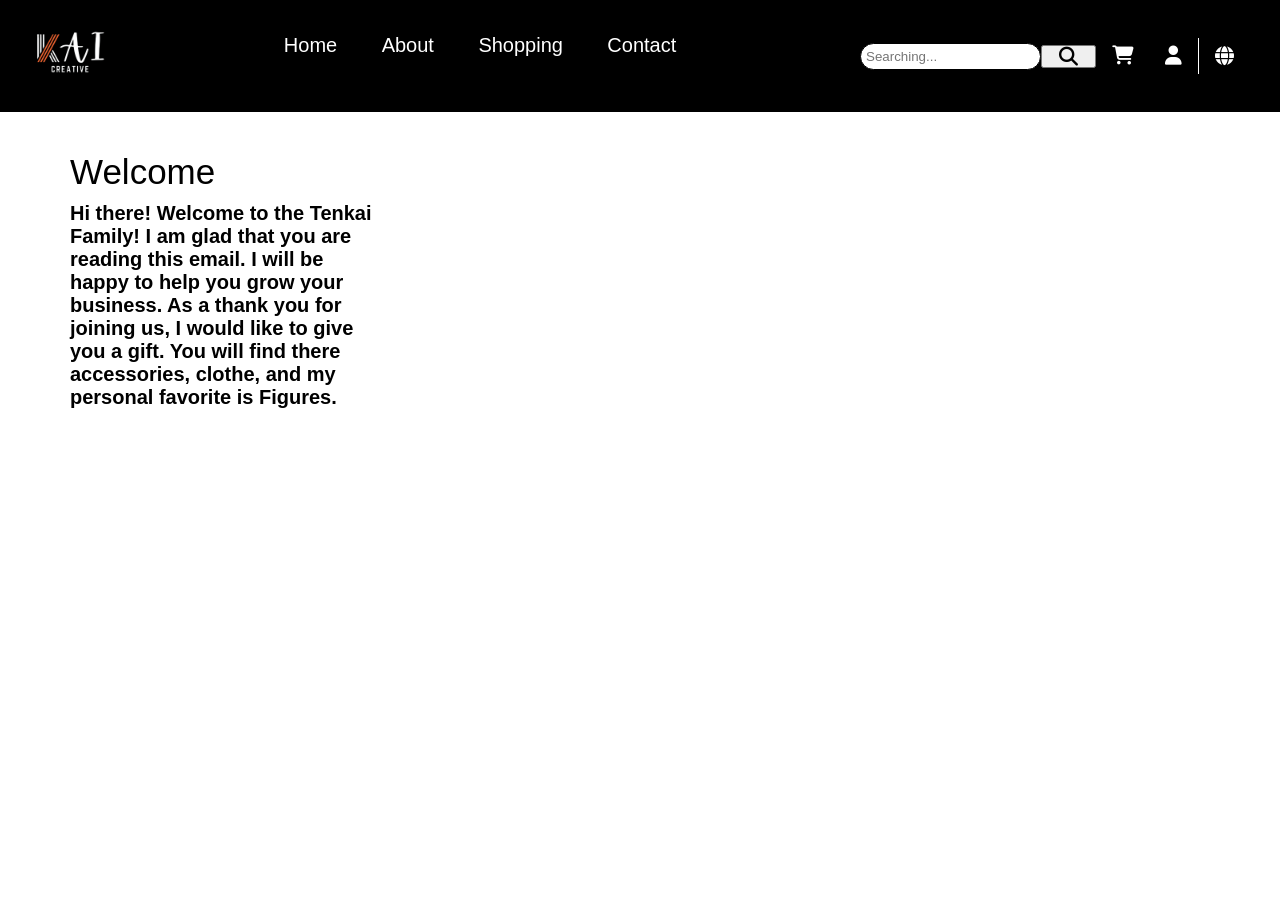
==== index.html @ 82af44e0 "upd 2" ====
<!DOCTYPE html>
<html lang="en">

<head>
    <meta charset="UTF-8">
    <meta http-equiv="X-UA-Compatible" content="IE=edge">
    <meta name="viewport" content="width=device-width, initial-scale=1.0">
    <title>Online Shopping Page</title>
    <link rel="stylesheet" href="./css/style2.css">
    <link rel="stylesheet" href="https://cdnjs.cloudflare.com/ajax/libs/animate.css/4.1.1/animate.min.css">
    <link rel="stylesheet" href="https://cdnjs.cloudflare.com/ajax/libs/font-awesome/6.1.1/css/all.min.css"
        integrity="sha512-KfkfwYDsLkIlwQp6LFnl8zNdLGxu9YAA1QvwINks4PhcElQSvqcyVLLD9aMhXd13uQjoXtEKNosOWaZqXgel0g=="
        crossorigin="anonymous" referrerpolicy="no-referrer" />
</head>

<body>
    <div class="container">
        <div class="top-menu">
            <div>
                <a href="index2.html">
                    <img src="./images/logo1.png" alt="" width="80px">
                </a>
            </div>
            <div class="nav">
                <a href="index.html" class="nav-item">Home</a>
                <a href="about.html" class="nav-item">About</a>
                <a href="index2.html" class="nav-item">Shopping</a>
                <a href="contact.html" class="nav-item">Contact</a>
            </div>
            <div class="icon">
                <input id="search-input" class="searchInput" placeholder="Searching..." type="text">

                <button id="search">
                    <i class="fa-solid fa-magnifying-glass"></i>
                </button>
                <a href="./cart/cart.html">
                    <i class="fa-solid fa-cart-shopping"></i>
                </a>
                <a href="./login/login.html">
                    <i class="fa-solid fa-user" id="users"></i>
                </a>
                <div class="lines"></div>
                <i class="fa-solid fa-globe"></i>
            </div>
        </div>

        <p class="text-p">Welcome</p>
        <h1 class="text-h1">Hi there!
            Welcome to the Tenkai Family!
            I am glad that you are reading this email. I will be happy to help you grow your business.
            As a thank you for joining us, I would like to give you a gift. 
            You will find there accessories, clothe, and my personal favorite is Figures.</h1>
    </div>
    
    <script src="./js/app.js"></script>
</body>

</html>
---- css/style2.css ----
*{
    margin: 0;
    padding: 0;
    box-sizing: border-box;
    font-family: 'Segoe UI', Tahoma, Geneva, Verdana, sans-serif;
}


#highlight{
    border-bottom: 2px solid black;
    color: black;
}
.nav-item{
    text-align: center;
    /* padding-top: 80px; */
    font-family: Arial, Helvetica, sans-serif;
 
    margin: 20px;
    font-size: 20px;
    color: white;
    text-decoration: none;
    display: inline-block;
    /* padding: 32px 10px; */
}

a{
    text-decoration: none;
    cursor: pointer;
}
.top-menu img{
    margin-left: 00px;
}

.top-menu{
    background: black;
    color: white;
    display: grid;
    grid-template-columns: auto auto auto;
    grid-column-gap: 9em;
    grid-row-gap: 1em;
    padding: 14px 30px;
    margin-bottom: 36px;
}

.top-menu .page{
    display: flex;
    justify-content: space-evenly;   
    align-items: center;
    text-transform: uppercase;
    font-weight: 600;
}

.top-menu .page a{
    color: white;
    margin: 20px;
}

.top-menu .icon{
    display: flex;
    justify-content: flex-end;
    align-items: center;
}

.top-menu .icon a{
    text-decoration: none;
    color: white;
}

.top-menu .icon i{
    padding: 0 16px;
    cursor: pointer;
    font-size: 19px;
}

.lines{
    border-right: 1px solid white;
    height: 36px;
}

.main-content .selector{
    padding: 16px 0px;
    text-align: center;
}

.main-content .selector a{
    font-size: 17px;
    font-weight: 500;
    color: #989898;
    padding: 12px 22px;
}

#products {
    max-width: 1200px;
    margin: auto;
    display: grid;
    grid-template-columns: auto auto auto auto;
    grid-column-gap: 1em;
    grid-row-gap: 1em;
    padding: 2.5em 0;
}
  
#products .card {
    max-width: 18em;
    padding: 1em;
    border-radius: 5px;
    cursor: pointer;
    transition: transform 0.7s;
}

#products .card:hover{
    transform: translateY(-0.1in);
}

#products .card .image-container {
    text-align: left;
}

#products .card .image-container img {
    max-width: 100%;
    object-fit: contain;
    height: 15em;
    box-shadow: 1em 2em 2.5em rgba(1, 2, 68, 0.08);
}

#products .card .container {
    padding-top: 1em;
    color: #110f29;
}

#products .card .container h5 {
    font-weight: 500;
    font-size: 18px;
}

#products .card .container h6 {
    font-weight: 400;
    font-size: 14px;
    padding-top: 5px;
}

#products .card .container button{
    background-color: white;
    border: none;
    border: solid 1px black;
    margin-top: 14px;
    padding: 5px 0px;
    text-transform: uppercase;
    font-weight: 500;
    width: 100%;
    cursor: pointer;
}

#products .card .container button:hover{
    background-color: black;
    color: white;
}

.searchInput {
    padding: 5px;
    border-radius: 50px;
    border: 1px #000 solid;
    outline: none;
}
.hide {
    display: none;
}

.text-p{
    margin-top: 40px;
    margin-left: 70px;
    font-size: 35px;
    font-family:'Trebuchet MS', 'Lucida Sans Unicode', 'Lucida Grande', 'Lucida Sans', Arial, sans-serif;
}
.text-h1{
    margin-left: 70px;
    margin-top: 10px;
    font-size:20px;
    margin-right: 899px;
}
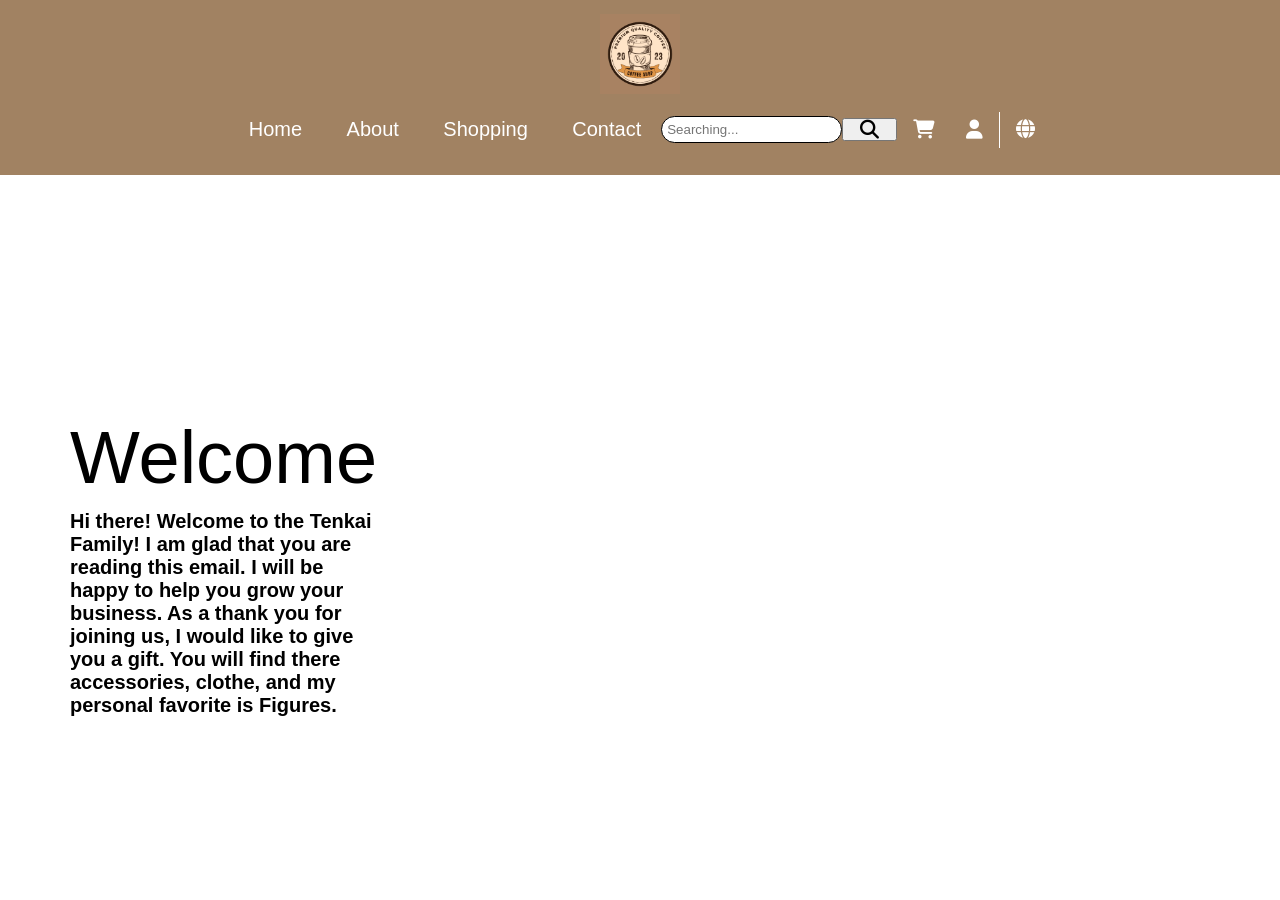
==== commit afacf5ae: "lesson12" ====
--- a/index.html
+++ b/index.html
@@ -14,33 +14,38 @@
 </head>
 
 <body>
+    <div>
+
+    </div>
+
     <div class="container">
+
         <div class="top-menu">
-            <div>
-                <a href="index2.html">
-                    <img src="./images/logo1.png" alt="" width="80px">
-                </a>
-            </div>
-            <div class="nav">
-                <a href="index.html" class="nav-item">Home</a>
-                <a href="about.html" class="nav-item">About</a>
-                <a href="index2.html" class="nav-item">Shopping</a>
-                <a href="contact.html" class="nav-item">Contact</a>
-            </div>
-            <div class="icon">
-                <input id="search-input" class="searchInput" placeholder="Searching..." type="text">
+            <div class=""><a href="index.html">
+                    <img class="header" src="./images/23-removebg-preview.png" alt="" width="80px">
+                </a></div>
+            <div class="menu-bottom">
+                <div class="nav">
+                    <a href="index.html" class="nav-item">Home</a>
+                    <a href="about.html" class="nav-item">About</a>
+                    <a href="index2.html" class="nav-item">Shopping</a>
+                    <a href="contact.html" class="nav-item">Contact</a>
+                </div>
+                <div class="icon">
+                    <input id="search-input" class="searchInput" placeholder="Searching..." type="text">
 
-                <button id="search">
-                    <i class="fa-solid fa-magnifying-glass"></i>
-                </button>
-                <a href="./cart/cart.html">
-                    <i class="fa-solid fa-cart-shopping"></i>
-                </a>
-                <a href="./login/login.html">
-                    <i class="fa-solid fa-user" id="users"></i>
-                </a>
-                <div class="lines"></div>
-                <i class="fa-solid fa-globe"></i>
+                    <button id="search">
+                        <i class="fa-solid fa-magnifying-glass"></i>
+                    </button>
+                    <a href="./cart/cart.html">
+                        <i class="fa-solid fa-cart-shopping"></i>
+                    </a>
+                    <a href="./login/login.html">
+                        <i class="fa-solid fa-user" id="users"></i>
+                    </a>
+                    <div class="lines"></div>
+                    <i class="fa-solid fa-globe"></i>
+                </div>
             </div>
         </div>
 
@@ -48,10 +53,10 @@
         <h1 class="text-h1">Hi there!
             Welcome to the Tenkai Family!
             I am glad that you are reading this email. I will be happy to help you grow your business.
-            As a thank you for joining us, I would like to give you a gift. 
+            As a thank you for joining us, I would like to give you a gift.
             You will find there accessories, clothe, and my personal favorite is Figures.</h1>
     </div>
-    
+
     <script src="./js/app.js"></script>
 </body>
 
--- a/css/style2.css
+++ b/css/style2.css
@@ -31,8 +31,8 @@
     margin-left: 00px;
 }
 
-.top-menu{
-    background: black;
+/* .top-menu{
+    background: rgb(161, 130, 98);
     color: white;
     display: grid;
     grid-template-columns: auto auto auto;
@@ -40,15 +40,15 @@
     grid-row-gap: 1em;
     padding: 14px 30px;
     margin-bottom: 36px;
-}
+} */
 
-.top-menu .page{
+/* .top-menu .page{
     display: flex;
     justify-content: space-evenly;   
     align-items: center;
     text-transform: uppercase;
     font-weight: 600;
-}
+} */
 
 .top-menu .page a{
     color: white;
@@ -166,9 +166,9 @@
 }
 
 .text-p{
-    margin-top: 40px;
+    margin-top: 240px;
     margin-left: 70px;
-    font-size: 35px;
+    font-size: 74px;
     font-family:'Trebuchet MS', 'Lucida Sans Unicode', 'Lucida Grande', 'Lucida Sans', Arial, sans-serif;
 }
 .text-h1{
@@ -176,4 +176,22 @@
     margin-top: 10px;
     font-size:20px;
     margin-right: 899px;
+}
+
+.header{
+    
+    background: rgb(168, 130, 98);
+}
+.top-menu{
+    background: rgb(161, 130, 98);
+    color: white;
+    display: flex;
+    justify-content: center;
+    align-items: center;
+    flex-direction: column;
+    padding: 14px 30px;
+    margin-bottom: 36px;
+}
+.menu-bottom {
+    display: flex;
 }
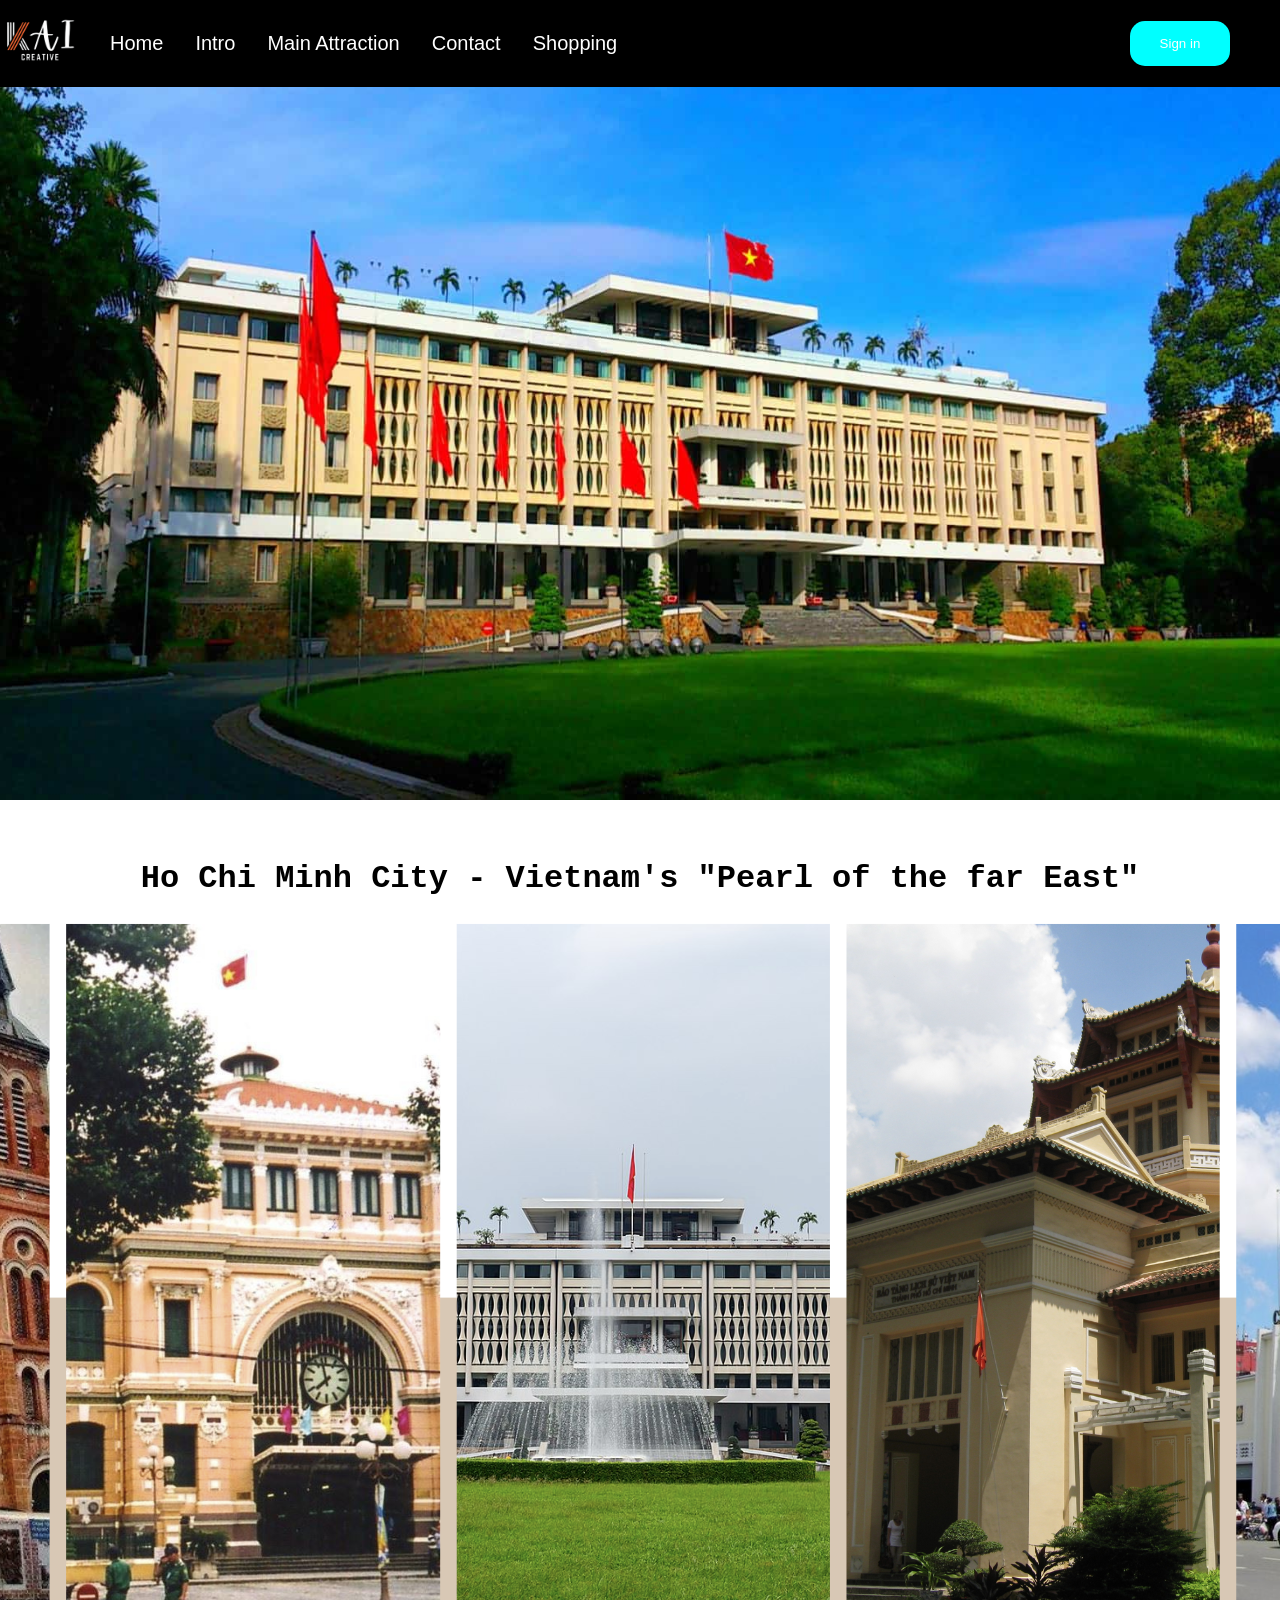
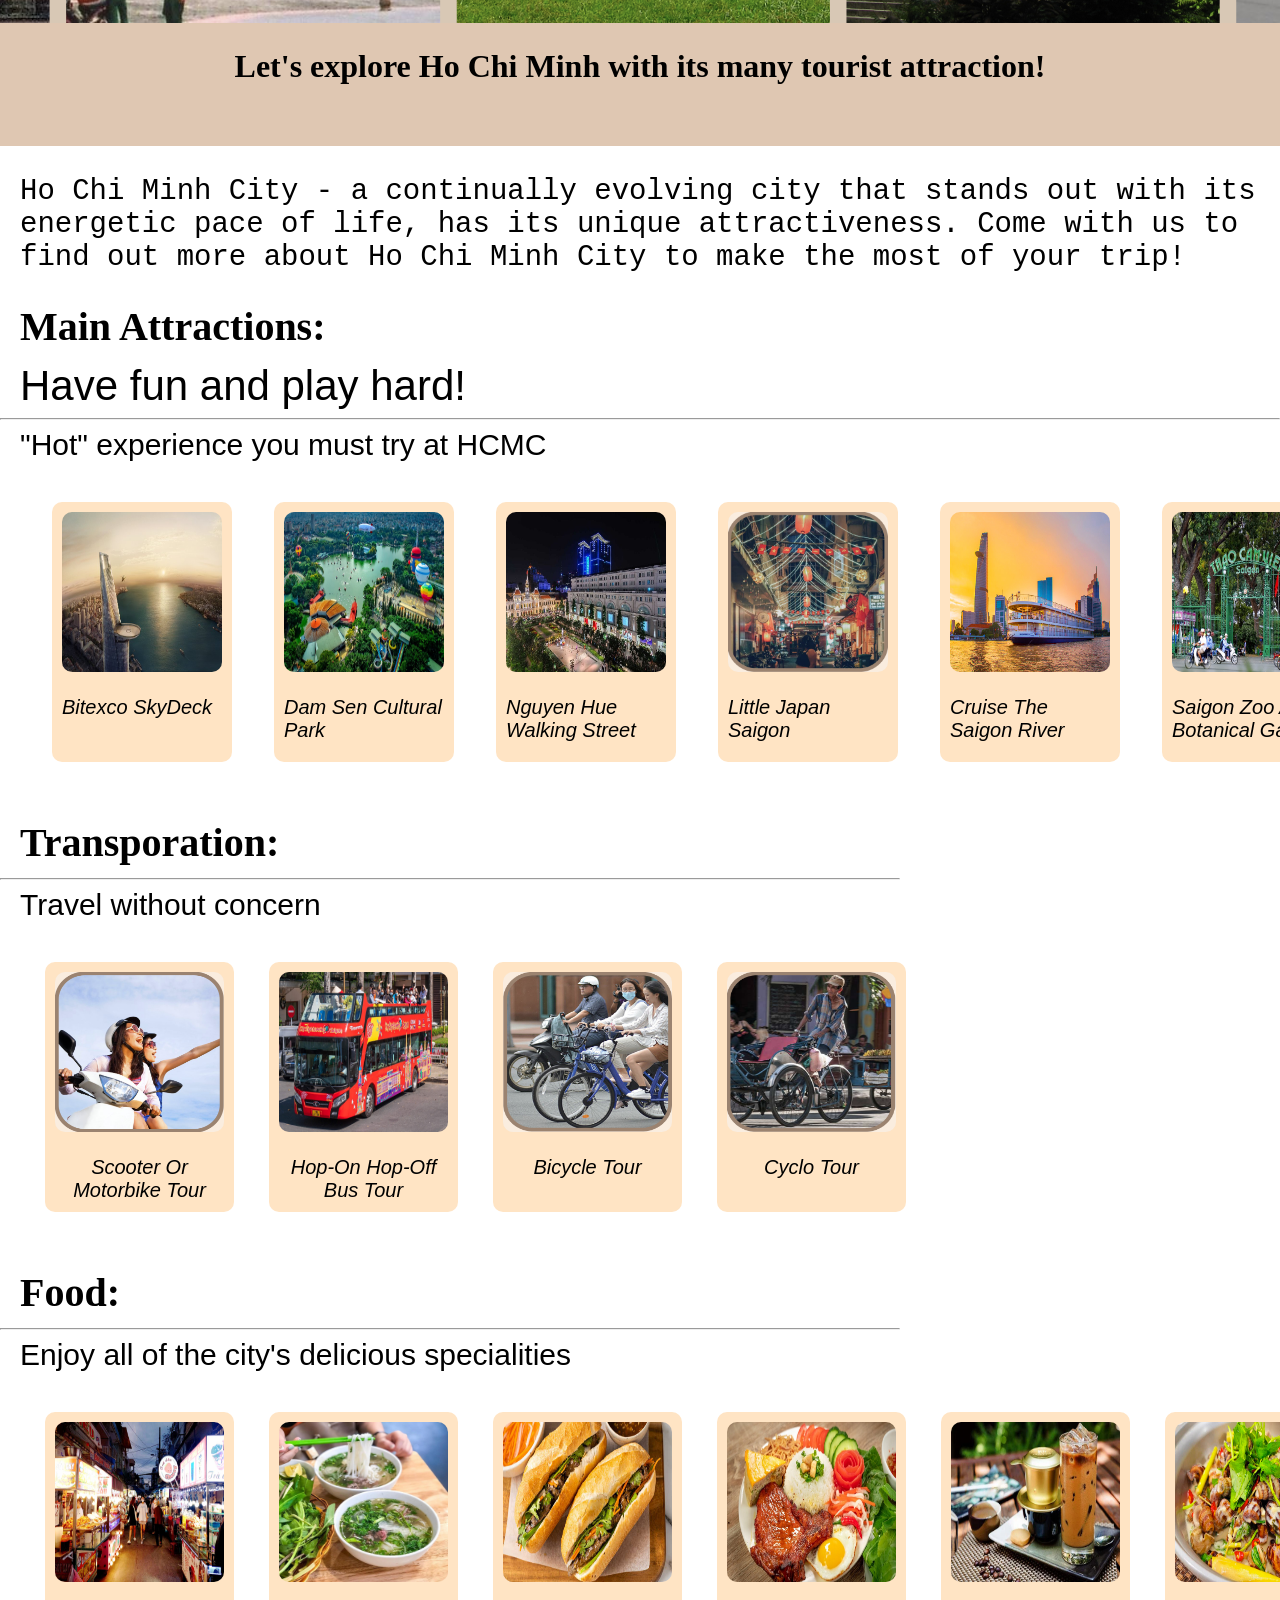
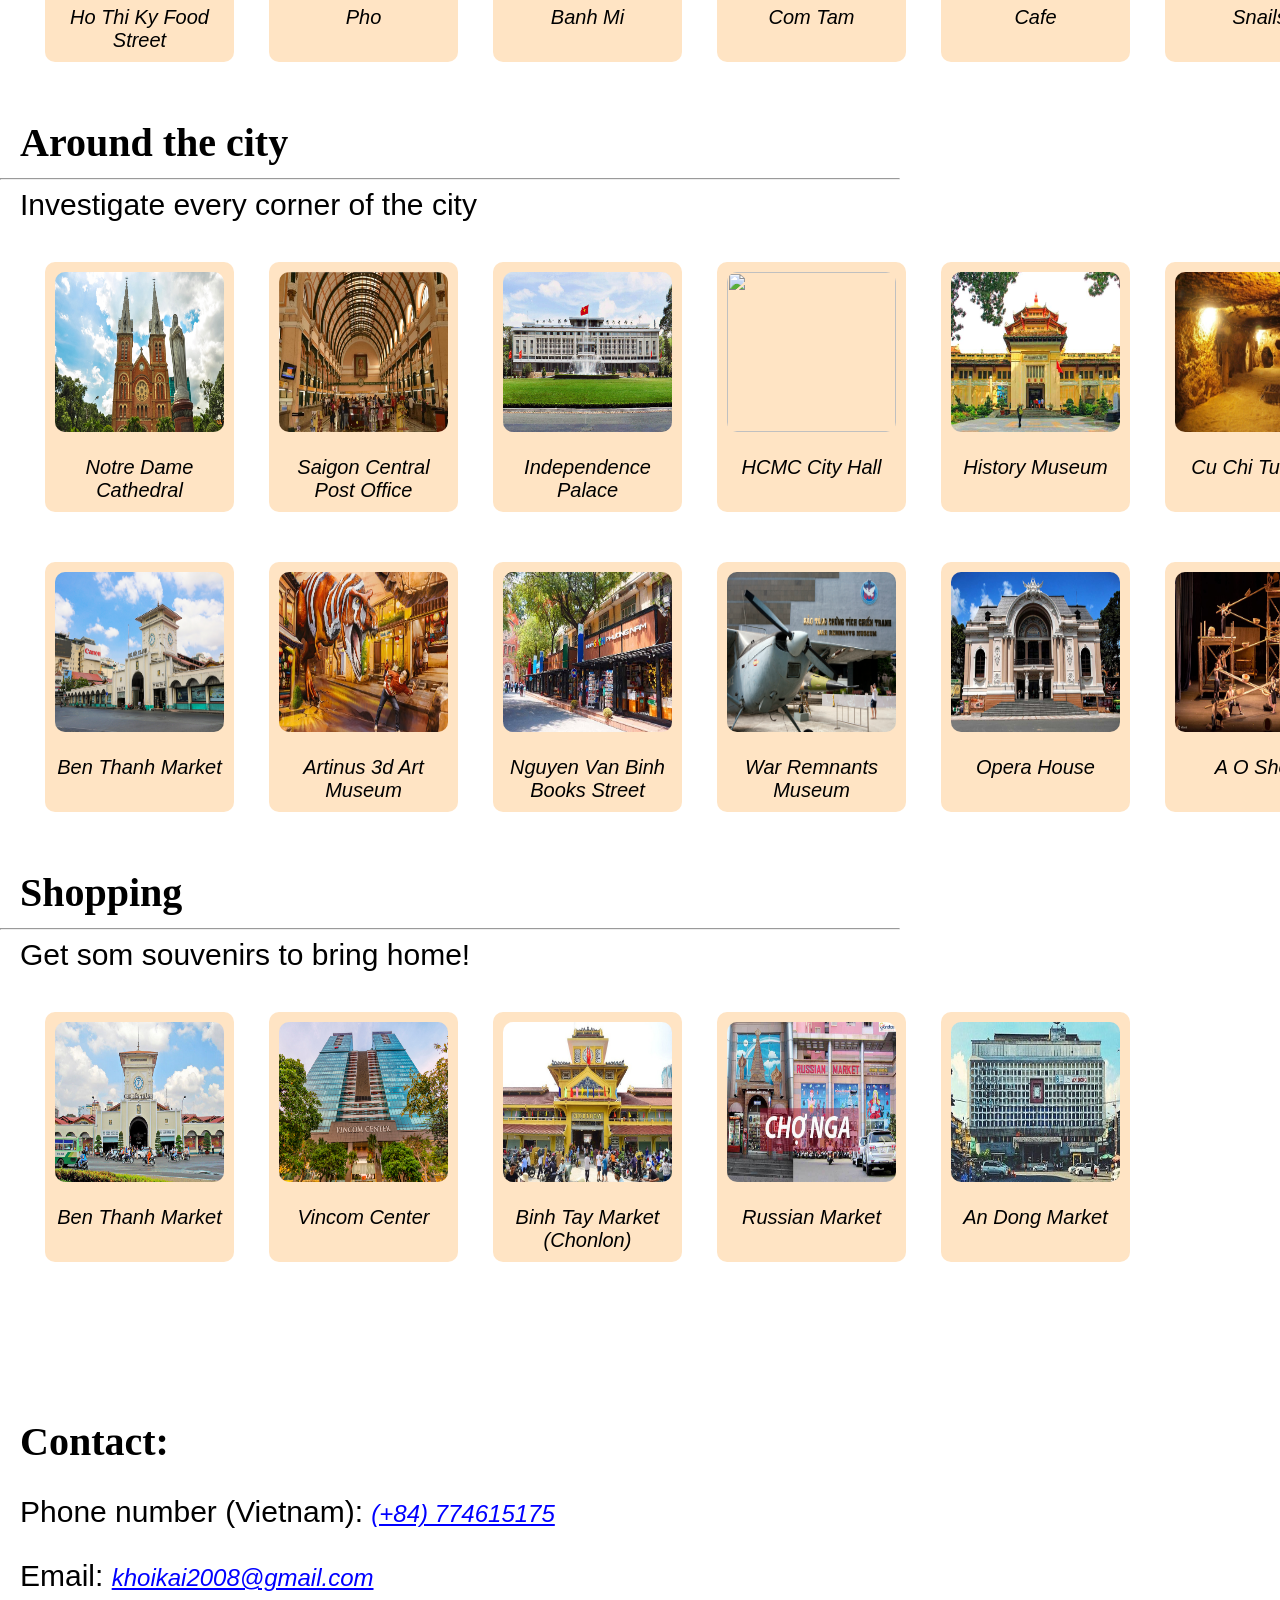
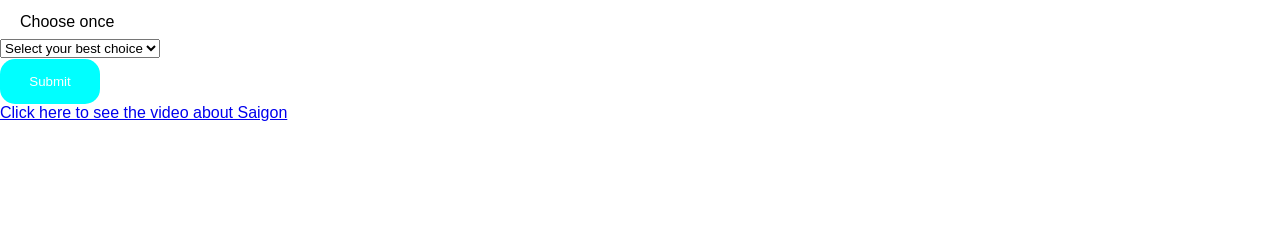
==== commit d8e28dd5: "Update" ====
--- a/index.html
+++ b/index.html
@@ -3,61 +3,333 @@
 
 <head>
     <meta charset="UTF-8">
-    <meta http-equiv="X-UA-Compatible" content="IE=edge">
     <meta name="viewport" content="width=device-width, initial-scale=1.0">
-    <title>Online Shopping Page</title>
+    <title>Promote Tourist</title>
     <link rel="stylesheet" href="./css/style2.css">
-    <link rel="stylesheet" href="https://cdnjs.cloudflare.com/ajax/libs/animate.css/4.1.1/animate.min.css">
-    <link rel="stylesheet" href="https://cdnjs.cloudflare.com/ajax/libs/font-awesome/6.1.1/css/all.min.css"
-        integrity="sha512-KfkfwYDsLkIlwQp6LFnl8zNdLGxu9YAA1QvwINks4PhcElQSvqcyVLLD9aMhXd13uQjoXtEKNosOWaZqXgel0g=="
-        crossorigin="anonymous" referrerpolicy="no-referrer" />
 </head>
 
 <body>
-    <div>
-
-    </div>
-
-    <div class="container">
-
-        <div class="top-menu">
-            <div class=""><a href="index.html">
-                    <img class="header" src="./images/23-removebg-preview.png" alt="" width="80px">
-                </a></div>
-            <div class="menu-bottom">
-                <div class="nav">
-                    <a href="index.html" class="nav-item">Home</a>
-                    <a href="about.html" class="nav-item">About</a>
-                    <a href="index2.html" class="nav-item">Shopping</a>
-                    <a href="contact.html" class="nav-item">Contact</a>
-                </div>
-                <div class="icon">
-                    <input id="search-input" class="searchInput" placeholder="Searching..." type="text">
-
-                    <button id="search">
-                        <i class="fa-solid fa-magnifying-glass"></i>
-                    </button>
-                    <a href="./cart/cart.html">
-                        <i class="fa-solid fa-cart-shopping"></i>
-                    </a>
-                    <a href="./login/login.html">
-                        <i class="fa-solid fa-user" id="users"></i>
-                    </a>
-                    <div class="lines"></div>
-                    <i class="fa-solid fa-globe"></i>
-                </div>
+    <div class="nav">
+        <div class="nav-logo">
+            <a href="index.html">
+            <img src="../images/logo1.png" alt="">
+        </a>
+            <div class="nav-content">
+                <a class="nav-item" href="#home">Home</a>
+                <a class="nav-item" href="#intro">Intro</a>
+                <a class="nav-item" href="#mainAttraction">Main Attraction</a>
+                <a class="nav-item" href="#contact">Contact</a>
+                <a id="shopping-btn" class="nav-item" href="#shopping">Shopping</a>
             </div>
         </div>
 
-        <p class="text-p">Welcome</p>
-        <h1 class="text-h1">Hi there!
-            Welcome to the Tenkai Family!
-            I am glad that you are reading this email. I will be happy to help you grow your business.
-            As a thank you for joining us, I would like to give you a gift.
-            You will find there accessories, clothe, and my personal favorite is Figures.</h1>
+        <div class="nav-btn">
+            <button class="signin-btn" id="signup-btn">Sign in</button>
+        </div>
+
     </div>
-
-    <script src="./js/app.js"></script>
+    <div id="home" class="container">
+        <div class="slider">
+            <img class="mySlides" src="../images/project.jpg" alt="" height="800px";>
+            <img class="mySlides" src="../images/project2.jpg" alt=""height="800px">
+            <img class="mySlides" src="../images/project3.jpg" alt=""height="800px";>
+            <img class="mySlides" src="../images/project4.jpg" alt=""height="800px";>
+            <img class="mySlides" src="../images/project5.jpg "alt=""height="800px";>
+        </div>
+
+        <div id="intro" class="container1">
+            <h1 class="lolo">Ho Chi Minh City - Vietnam's "Pearl of the far East"</h1>
+            <img class="mySlide1" src="../images/Img1.png" alt="" >
+            <h1 class="lolo1">Let's explore Ho Chi Minh with its many tourist attraction!</h1>
+        </div>
+
+        
+        <div id="mainAttraction" class="mainAttraction">
+            <p style="margin-left: 20px"; class="idea">Ho Chi Minh City - a continually evolving city that stands out with its energetic pace of life, has its unique attractiveness.
+                Come with us to find out more about Ho Chi Minh City to make the most of your trip!</p>
+                <h1 class="lolo2">Main Attractions:</h1>
+                <p class="lolo3" >Have fun and play hard!</p>
+                <hr>
+                <p class="justp">"Hot" experience you must try at HCMC</p>
+
+
+                
+                <div id="moonCake" class="shopping">
+                    <div class="shopping-cake">
+                        <div class="moon-cake">
+                            <div class="item-cake">
+                                <img src="../images/29.jpg" alt="">
+                                <p style="font-size: 20px;">Bitexco SkyDeck</p>
+                                
+                            </div>
+                       
+        
+                            <div class="item-cake">
+                                <img src="../images/kk.png" alt="">
+                                <p style="font-size: 20px;">Dam Sen Cultural Park</p>
+                               
+                            </div>
+        
+                            <div class="item-cake">
+                                <img src="../images/nguyen-hue-street-2.jpg" alt="">
+                                <p style="font-size: 20px;">Nguyen Hue Walking Street</p>
+                            </div>
+        
+                            <div class="item-cake">
+                                <img src="../images/japan.png" alt="">
+                                <p style="font-size: 20px;">Little Japan Saigon</p>
+                            </div>
+
+                                <div class="item-cake">
+                                    <img src="../images/saigon-princess-outside.jpg" alt="">
+                                    <p style="font-size: 20px;">Cruise The Saigon River</p>
+                                </div>
+                            
+                            <div class="item-cake">
+                                <img src="../images/DI01170835240705PM.jpg" alt="">
+                                <p style="font-size: 20px;">Saigon Zoo and Botanical Garden</p>
+                            </div>
+
+                        </div>
+                        <h1 class="lolo4">Transporation:</h1>
+                        <hr>
+                        <p class="justp">Travel without concern</p>
+                        <div class="shopping1">
+                            <div class="shopping-cake1">
+                                <div class="moon-cake1">
+                                    <div class="item-cake1">
+                                        <img src="../images/transport1.png" alt="">
+                                        <p style="font-size: 20px;">Scooter or motorbike tour</p>
+                                    </div>
+                
+                                    <div class="item-cake1">
+                                        <img src="../images/transport2.jpg" alt="">
+                                        <p style="font-size: 20px;">Hop-on hop-off bus tour </p>
+                                       
+                                    </div>
+                
+                                    <div class="item-cake1">
+                                        <img src="../images/transport3.png" alt="">
+                                        <p style="font-size: 20px;">Bicycle tour</p>
+                                    </div>
+                
+                                    <div class="item-cake1">
+                                        <img src="../images/transport4.png" alt="">
+                                        <p style="font-size: 20px;">Cyclo tour</p>
+                                    </div>
+        
+                                </div>
+                                <h1 class="lolo4">Food:</h1>
+                                <hr>
+                                <p class="justp">Enjoy all of the city's delicious specialities</p>
+                                <div class="shopping1">
+                                    <div class="shopping-cake1">
+                                        <div class="moon-cake1">
+                                            <div class="item-cake1">
+                                                <img src="../images/food1.jpg" alt="">
+                                                <p style="font-size: 20px;">Ho Thi Ky food street</p>
+                                            </div>
+                        
+                                            <div class="item-cake1">
+                                                <img src="../images/food2.jpg" alt="">
+                                                <p style="font-size: 20px;">Pho</p>
+                                               
+                                            </div>
+                        
+                                            <div class="item-cake1">
+                                                <img src="../images/food3.jpg" alt="">
+                                                <p style="font-size: 20px;">Banh Mi</p>
+                                            </div>
+                        
+                                            <div class="item-cake1">
+                                                <img src="../images/food4.jpg" alt="">
+                                                <p style="font-size: 20px;">Com tam</p>
+                                            </div>
+
+                                            <div class="item-cake1">
+                                                <img src="../images/food5.jpg" alt="">
+                                                <p style="font-size: 20px;">Cafe</p>
+                                            </div>
+
+                                            <div class="item-cake1">
+                                                <img src="../images/food6.jpg" alt="">
+                                                <p style="font-size: 20px;">Snails</p>
+                                            </div>
+                
+                                        </div>
+                                <h1 class="lolo4">Around the city</h1>
+                                <hr>
+                                <p class="justp">Investigate every corner of the city</p>
+                                <div class="shopping1">
+                                    <div class="shopping-cake1">
+                                        <div class="moon-cake1">
+                                            <div class="item-cake1">
+                                                <img src="../images/atc1.jpg" alt="">
+                                                <p style="font-size: 20px;">Notre Dame Cathedral</p>
+                                            </div>
+                        
+                                            <div class="item-cake1">
+                                                <img src="../images/atc2.jpg" alt="">
+                                                <p style="font-size: 20px;">Saigon Central Post Office</p>
+                                               
+                                            </div>
+                        
+                                            <div class="item-cake1">
+                                                <img src="../images/atc3.jpg" alt="">
+                                                <p style="font-size: 20px;">Independence Palace</p>
+                                            </div>
+                        
+                                            <div class="item-cake1">
+                                                <img src="../images/atc4.jpg" alt="">
+                                                <p style="font-size: 20px;">HCMC City Hall</p>
+                                            </div>
+
+                                            <div class="item-cake1">
+                                                <img src="../images/atc5.jpg" alt="">
+                                                <p style="font-size: 20px;">History Museum</p>
+                                            </div>
+
+                                            <div class="item-cake1">
+                                                <img src="../images/atc6.jpg" alt="">
+                                                <p style="font-size: 20px;">Cu Chi Tunnels</p>
+                                            </div>
+
+                                            
+                                        </div>
+                                        <div class="moon-cake1">
+                                            <div class="item-cake1">
+                                                <img src="../images/project.jpg" alt="">
+                                                <p style="font-size: 20px;">Ben Thanh market</p>
+                                            </div>
+                        
+                                            <div class="item-cake1">
+                                                <img src="../images/atc7.jpg" alt="">
+                                                <p style="font-size: 20px;">Artinus 3d Art Museum</p>
+                                               
+                                            </div>
+                        
+                                            <div class="item-cake1">
+                                                <img src="../images/atc8.jpg" alt="">
+                                                <p style="font-size: 20px;">Nguyen Van Binh Books Street</p>
+                                            </div>
+                        
+                                            <div class="item-cake1">
+                                                <img src="../images/atc9.jpg" alt="">
+                                                <p style="font-size: 20px;">War Remnants Museum</p>
+                                            </div>
+
+                                            <div class="item-cake1">
+                                                <img src="../images/atc10.jpg" alt="">
+                                                <p style="font-size: 20px;">Opera House</p>
+                                            </div>
+
+                                            <div class="item-cake1">
+                                                <img src="../images/atc11.jpg" alt="">
+                                                <p style="font-size: 20px;">A O Show    </p>
+                                            </div>
+
+                                            
+                                        </div>
+                                <h1 class="lolo4">Shopping</h1>
+                                <hr>
+                                <p class="justp">Get som souvenirs to bring home!</p>
+                                <div class="shopping1">
+                                    <div class="shopping-cake1">
+                                        <div class="moon-cake1">
+                                            <div class="item-cake1">
+                                                <img src="../images/shopping1.jpg" alt="">
+                                                <p style="font-size: 20px;">Ben Thanh market</p>
+                                            </div>
+                        
+                                            <div class="item-cake1">
+                                                <img src="../images/shopping2.jpg" alt="">
+                                                <p style="font-size: 20px;">Vincom center</p>
+                                               
+                                            </div>
+                        
+                                            <div class="item-cake1">
+                                                <img src="../images/shopping3.jpg" alt="">
+                                                <p style="font-size: 20px;">Binh tay market (Chonlon)</p>
+                                            </div>
+                        
+                                            <div class="item-cake1">
+                                                <img src="../images/shopping4.jpg" alt="">
+                                                <p style="font-size: 20px;">Russian market</p>
+                                            </div>
+
+                                            <div class="item-cake1">
+                                                <img src="../images/shopping5.jpg" alt="">
+                                                <p style="font-size: 20px;">An Dong market</p>
+                                            </div>
+                                            
+                                        </div>
+                                    </div>     
+                            </div>     
+                            </div>
+                        </div>
+        
+                       
+        
+
+
+        <!-- <audio id="sound">
+            <source src="rickroll.mp3" type="audio/mpeg">
+            Your browser does not support the audio element.
+        </audio> -->
+
+        <div id="contact" class="item-contact">
+            <div class="item footer">
+                <h1 class="lolo4">Contact:</h1>  
+                <p class="justp2">Phone number (Vietnam): <span>(+84) 774615175</span></p>
+                <p class="justp2">Email: <span id="email-btn">khoikai2008@gmail.com</span></p>
+                
+                
+                <!-- <div class="about-side">
+                    <img src="picture.jpg" alt="" height="100%" width="200px">
+                </div> -->
+            </div>
+            <div class="form-group"> 
+                <label class="col-md-4 control-label" style="margin-left: 20px;">Choose once</label>
+                  <div class="col-md-4 selectContainer">
+                  <div class="input-group">
+                      <span class="input-group-addon"><i class="glyphicon glyphicon-list"></i></span>
+                  <select name="department" class="form-control selectpicker">
+                    <option value="">Select your best choice</option>
+                    <option>You like this web</option>
+                    <option>You didn't like this web</option>
+                    <option >You love this web</option>
+                    <option >You hate this web</option>
+                    <option >This web is wonderful</option>
+                    <option >This web is so bad</option>
+                    <option >Destroy this website</option>
+                    <option >Add friend with me</option>
+                    </select>
+                </div>
+              </div>
+              </div>
+            <button class="signin-btn" id="signin-btn">Submit</button>
+        </div> 
+        <a href="video.html">Click here to see the video about Saigon</a>
+    </div>
+    
+    
+    
+    
+    
 </body>
+<script>
+    var sound = document.getElementById("sound")
+    function playSound() {
+        sound.play()
+    }
+    playSound()
+</script>
+
+
+
+
+<script src="./js/main.js"></script>
+<script src="./js/baitap1.js"></script>
+<script src="./js/jss.js"></script>
 
 </html>
--- a/css/style2.css
+++ b/css/style2.css
@@ -1,197 +1,379 @@
-*{
+* {
+    font-family: 'Segoe UI', Tahoma, Geneva, Verdana, sans-serif;
+}
+html {
+    scroll-behavior: smooth;
+}
+
+body {
     margin: 0;
     padding: 0;
     box-sizing: border-box;
-    font-family: 'Segoe UI', Tahoma, Geneva, Verdana, sans-serif;
-}
-
-
-#highlight{
-    border-bottom: 2px solid black;
-    color: black;
-}
-.nav-item{
-    text-align: center;
-    /* padding-top: 80px; */
-    font-family: Arial, Helvetica, sans-serif;
- 
-    margin: 20px;
+}
+.container1 {
+    padding: 40px 0;
+    text-align: center;
+    font-size: small;
+    background: linear-gradient(
+    to top,
+    rgb(223, 199, 178) 0%, 
+    rgb(223, 199, 178) 52%,
+    white 52%,
+    white 90%
+  );
+}
+
+.nav {
+    background-color: black;
+    position: fixed;
+    display: flex;
+    justify-content: space-between;
+    align-items: center;
+    width: 100vw;
+    z-index: 10;
+}
+
+.nav-content{
+    font-family: monospace;
     font-size: 20px;
+    margin-left: 20px;
+}
+
+.nav-btn {
+    margin-right: 50px;
+}
+
+.nav-logo {
+    display: flex;
+    align-items: center;
+    cursor: pointer;
+    
+}
+
+.nav img {
+    width: 80px;
+    height: 80px;
+}
+
+.nav-item {
     color: white;
     text-decoration: none;
     display: inline-block;
-    /* padding: 32px 10px; */
-}
-
-a{
-    text-decoration: none;
-    cursor: pointer;
-}
-.top-menu img{
-    margin-left: 00px;
-}
-
-/* .top-menu{
-    background: rgb(161, 130, 98);
+    padding: 32px 10px;
+}
+
+.nav-item:hover {
+    background: gray;
     color: white;
-    display: grid;
-    grid-template-columns: auto auto auto;
-    grid-column-gap: 9em;
-    grid-row-gap: 1em;
-    padding: 14px 30px;
-    margin-bottom: 36px;
+}
+
+
+nsdns
+.mySlide1{
+    width: 1384px;
+    display: block;
+  margin-left: auto;
+  margin-right: auto;
+  /* width: 100vw; */
+  height: 500px;
+    
+}
+/* .mainAttraction{
+    font-size: 27px;
+    text-align:left ;
+    font-family: monospace; cái nào cmt như này thì đừng xóa
 } */
-
-/* .top-menu .page{
-    display: flex;
-    justify-content: space-evenly;   
+.idea{
+    font-size: 29px;
+    text-align:left ;
+    font-family: monospace;
+}
+.lolo1 {
+    text-align: center;
+    font-size: 32px;
+    font-family: 'Times New Roman', Times, serif
+}
+.lolo {
+    margin-top: 20px;
+    text-align: center;
+    font-family: monospace;
+    font-size: 32px;
+}
+.lolo2{
+    text-align: left;
+    font-size: 40px;
+    margin-left: 20px;
+    font-family: Cambria, Cochin, Georgia, Times, 'Times New Roman', serif;
+    margin-bottom: 12px;
+}
+.lolo3 {
+    margin-left: 20px;
+    margin-top: 0;
+    font-size: 42px;
+    font-family: 'Gill Sans', 'Gill Sans MT', Calibri, 'Trebuchet MS', sans-serif;
+    margin-bottom: 0px;
+}
+.lolo4 {
+    text-align: left;
+    font-size: 40px;
+    margin-left: 20px;
+    font-family: Cambria, Cochin, Georgia, Times, 'Times New Roman', serif;
+    margin-bottom: 12px;
+}
+.justp{
+    margin-left: 20px;
+    font-family:'Gill Sans', 'Gill Sans MT', Calibri, 'Trebuchet MS', sans-serif ;
+    margin-top: 0;
+    margin-bottom: 20px;
+    font-size: 30px;
+}
+.justp2{
+    margin-left: 20px;
+    font-family:'Gill Sans', 'Gill Sans MT', Calibri, 'Trebuchet MS', sans-serif ;
+    margin-top: 30px;
+    margin-bottom: 20px;
+    font-size: 30px;
+    text-align: left;
+}
+.FOM:hover{
+    color: rgb(173, 134, 112);
+    transform: scale(1.01);
+    cursor: pointer;
+    color: white;
+}
+.FOM{
+    width: 212px;
+    font-size: 20px;
+    height: 45px ;
+    
+}
+
+.container {
+    width: 100%;
+    display: flex;
+    flex-direction: column;
     align-items: center;
-    text-transform: uppercase;
-    font-weight: 600;
-} */
-
-.top-menu .page a{
+}
+.slider {
+    width: 100%;
+}
+.slider img {
+    width: 100%;
+
+}
+
+.item {
+    text-align: center;
+    /* padding-top: 80px; */
+    font-family: cursive;
+    background: white;
+    margin: 0;
+}
+
+.moon-activity {
+    height: 100vh;
+    display: flex;
+    justify-content: center;
+    flex-direction: row;
+    text-align: center;
+}
+.moon-activity_inner {
+    padding-top: 80px;
+    background-color: antiquewhite;
+}
+
+
+.member {
+    height: 100vh;
+    background: red;
+}
+.member-imgs {
+    display: flex;
+    justify-content: center;
+    gap: 50px;
+    
+}
+
+.member-imgs img {
+    width: 200px;
+    border-radius: 15px;
+}
+
+.songs-note {
+    text-align: center;
+    font-style: italic;
+    color: grey;
+}
+
+form {
+    display: flex;
+    flex-direction: column;
+}
+
+input {
+    padding: 8px;
+    border: none;
+    border-bottom: 1px solid grey;
+}
+
+button {
+    background-color: cyan;
     color: white;
-    margin: 20px;
-}
-
-.top-menu .icon{
-    display: flex;
-    justify-content: flex-end;
-    align-items: center;
-}
-
-.top-menu .icon a{
-    text-decoration: none;
-    color: white;
-}
-
-.top-menu .icon i{
-    padding: 0 16px;
-    cursor: pointer;
-    font-size: 19px;
-}
-
-.lines{
-    border-right: 1px solid white;
-    height: 36px;
-}
-
-.main-content .selector{
-    padding: 16px 0px;
-    text-align: center;
-}
-
-.main-content .selector a{
-    font-size: 17px;
-    font-weight: 500;
-    color: #989898;
-    padding: 12px 22px;
-}
-
-#products {
-    max-width: 1200px;
-    margin: auto;
-    display: grid;
-    grid-template-columns: auto auto auto auto;
-    grid-column-gap: 1em;
-    grid-row-gap: 1em;
-    padding: 2.5em 0;
-}
-  
-#products .card {
-    max-width: 18em;
-    padding: 1em;
-    border-radius: 5px;
-    cursor: pointer;
-    transition: transform 0.7s;
-}
-
-#products .card:hover{
-    transform: translateY(-0.1in);
-}
-
-#products .card .image-container {
-    text-align: left;
-}
-
-#products .card .image-container img {
-    max-width: 100%;
-    object-fit: contain;
-    height: 15em;
-    box-shadow: 1em 2em 2.5em rgba(1, 2, 68, 0.08);
-}
-
-#products .card .container {
-    padding-top: 1em;
-    color: #110f29;
-}
-
-#products .card .container h5 {
-    font-weight: 500;
-    font-size: 18px;
-}
-
-#products .card .container h6 {
-    font-weight: 400;
-    font-size: 14px;
-    padding-top: 5px;
-}
-
-#products .card .container button{
-    background-color: white;
+    width: 100px;
     border: none;
-    border: solid 1px black;
-    margin-top: 14px;
-    padding: 5px 0px;
-    text-transform: uppercase;
-    font-weight: 500;
+    padding: 15px 20px;
+    margin: 0 auto;
+    border-radius: 15px;
+    transform: scale(1);
+
+}
+
+button:hover {
+    background: blue;
+    transform: scale(1.01);
+    cursor: pointer;
+}
+
+
+.map img {
+    height: 500px;
+}
+
+span {
+    font-style: italic;
+    text-decoration: underline;
+    font-size: 24px;
+    color: blue;
+    cursor: pointer;
+}
+
+.shopping {
+    /* text-align: center; */
+    /* padding-top: 100px; */
+    margin-top: 20px;
+}
+
+.item-cake {
+    transition: all 0.5s    ;
+    width: 200px;
+    margin: 0 10px;
+    border-radius: 10px;
+    margin-bottom: 10px;
+    padding: 10px;
+    padding-bottom: 10px;
+    background-color: bisque;
+    height: 240px;
+    text-transform: capitalize;
+    font-style: italic;
+    margin-left: 32px;
+    
+}
+.item-cake img {
+    border-radius: 10px;
+    width: 160px;
+    height: 160px;
+}
+
+.item-cake:hover{
+    cursor: pointer;
+    transform: scale(1.01);
+}
+.moon-cake {
+    padding: 20px;
+    display: flex;
+    flex-direction: row;
+    /* justify-content: center; */
+}
+.shopping {
+    width: 100px;
+    /* height: 100%; */
+    background-image: url("background.jpg");
+    background-size: contain;
+    display: flex;
+    /* justify-content: center;
+    align-items: center; */
+}
+.shopping-cake {
+    width: 900px;
+    background-color: rgba(255, 255, 255, 0.6);
+    /* margin-bottom: 50px; */
+    color: black;
+    
+}
+#haha {
+    color: #000000;
+    cursor: pointer;
+}
+#haha1 {
+    color: #000;
+    cursor: pointer;
+}
+#haha:hover{
+    text-decoration: underline;
+}
+
+.shopping1 {
+    /* text-align: center; */
+    /* padding-top: 100px; */
+    margin-top: 20px;
+}
+
+.item-cake1 {
+    transition: all 0.5s    ;
+    width: 200px;
+    margin: 0 10px;
+    border-radius: 10px;
+    margin-bottom: 10px;
+    padding: 10px;
+    padding-bottom: 10px;
+    background-color: bisque;
+    height: 230px;
+    text-transform: capitalize;
+    font-style: italic;
+    margin-left: 25px;
+    text-align: center;
+      
+}
+.item-cake1 img {
+    border-radius: 10px;
+    width: 169px;
+    height: 160px;
+}
+
+.item-cake1:hover{
+    cursor: pointer;
+    transform: scale(1.01);
+}
+.moon-cake1 {
+    padding: 20px;
+    display: flex;
+    flex-direction: row;
+    /* justify-content: center; */
+}
+.shopping1 {
+    width: 100px;
+    /* height: 100%; */
+    background-image: url("background.jpg");
+    background-size: contain;
+    display: flex;
+    /* justify-content: center;
+    align-items: center; */
+}
+.shopping-cake1 {
+    width: 900px;
+    background-color: rgba(255, 255, 255, 0.6);
+    margin-bottom: 50px;
+    color: black;
+    
+}
+.about-side{
+    justify-content: right;
+}
+.box-item{
+    height: 100%;
+    background-repeat: no-repeat;
+    background-size: cover;
     width: 100%;
-    cursor: pointer;
-}
-
-#products .card .container button:hover{
-    background-color: black;
-    color: white;
-}
-
-.searchInput {
-    padding: 5px;
-    border-radius: 50px;
-    border: 1px #000 solid;
-    outline: none;
-}
-.hide {
-    display: none;
-}
-
-.text-p{
-    margin-top: 240px;
-    margin-left: 70px;
-    font-size: 74px;
-    font-family:'Trebuchet MS', 'Lucida Sans Unicode', 'Lucida Grande', 'Lucida Sans', Arial, sans-serif;
-}
-.text-h1{
-    margin-left: 70px;
-    margin-top: 10px;
-    font-size:20px;
-    margin-right: 899px;
-}
-
-.header{
-    
-    background: rgb(168, 130, 98);
-}
-.top-menu{
-    background: rgb(161, 130, 98);
-    color: white;
-    display: flex;
-    justify-content: center;
-    align-items: center;
-    flex-direction: column;
-    padding: 14px 30px;
-    margin-bottom: 36px;
-}
-.menu-bottom {
-    display: flex;
+    text-align: center;
+    margin-top: 20px;
 }
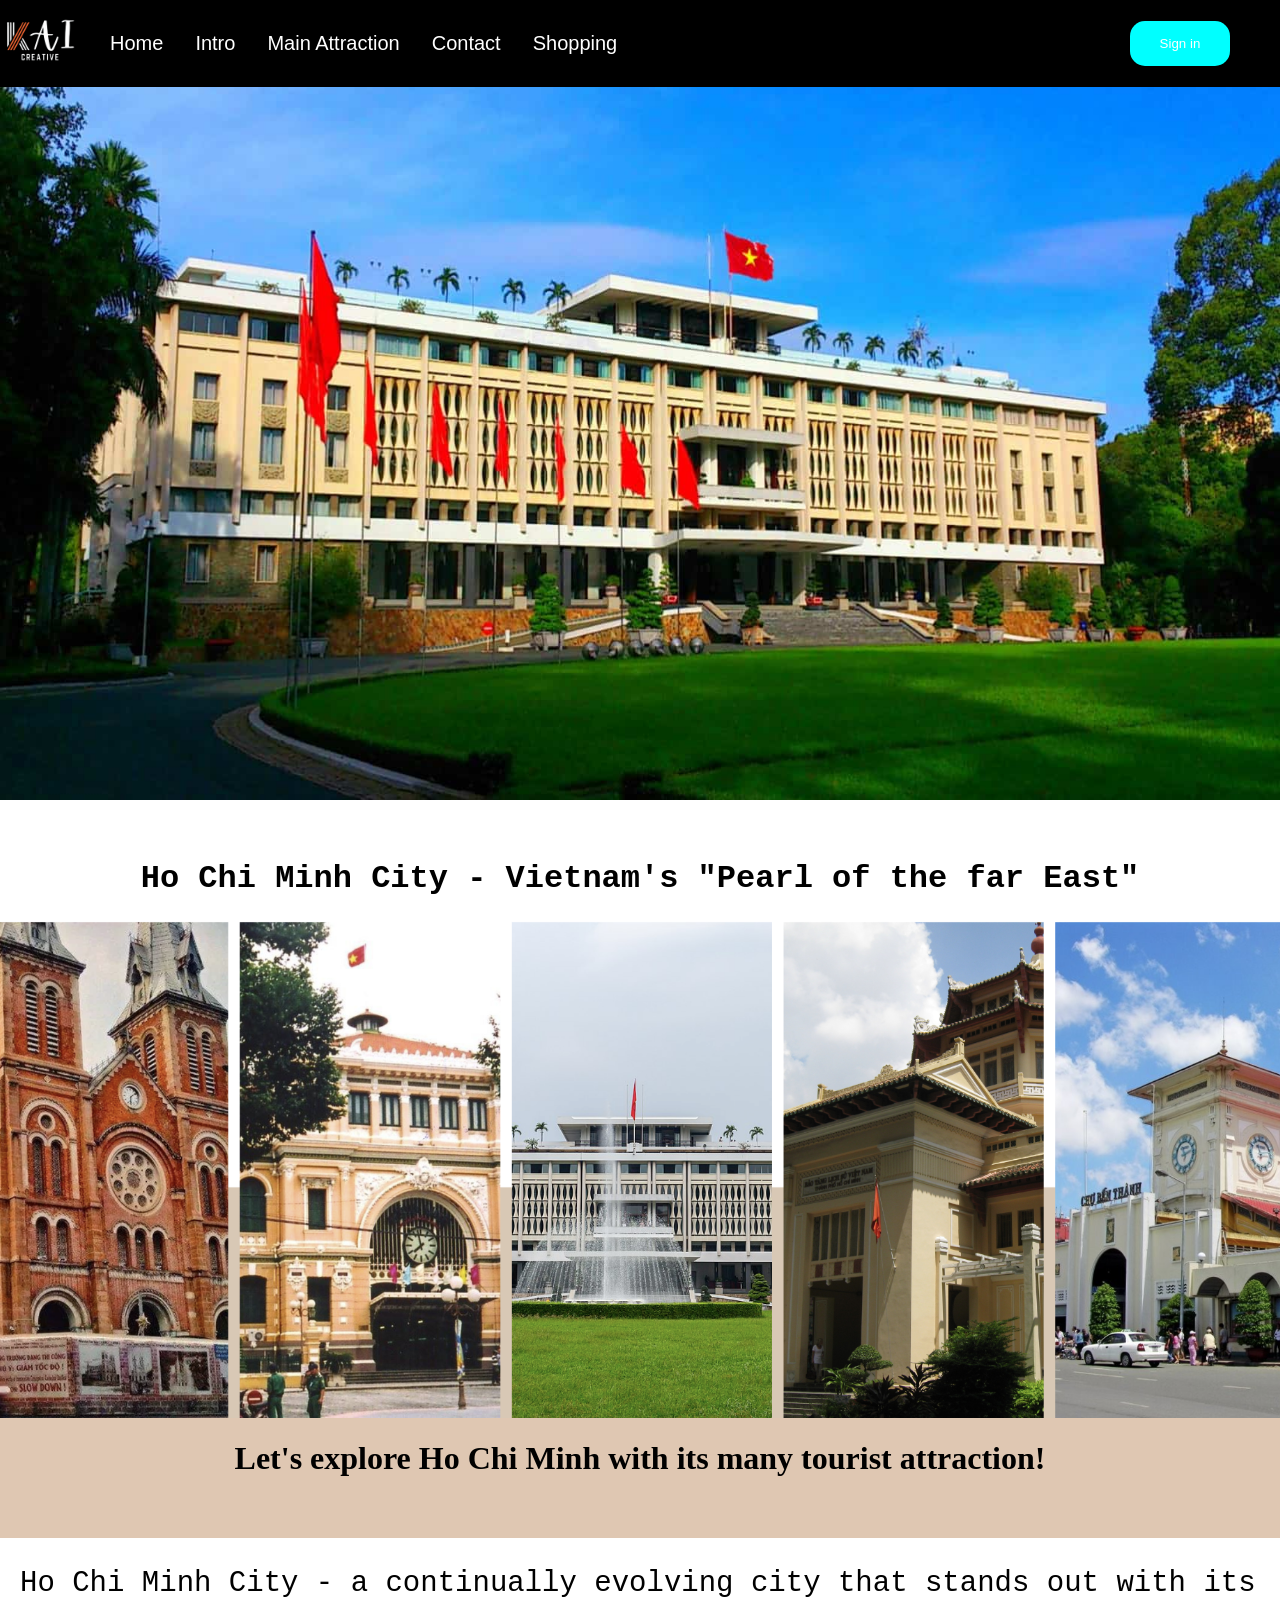
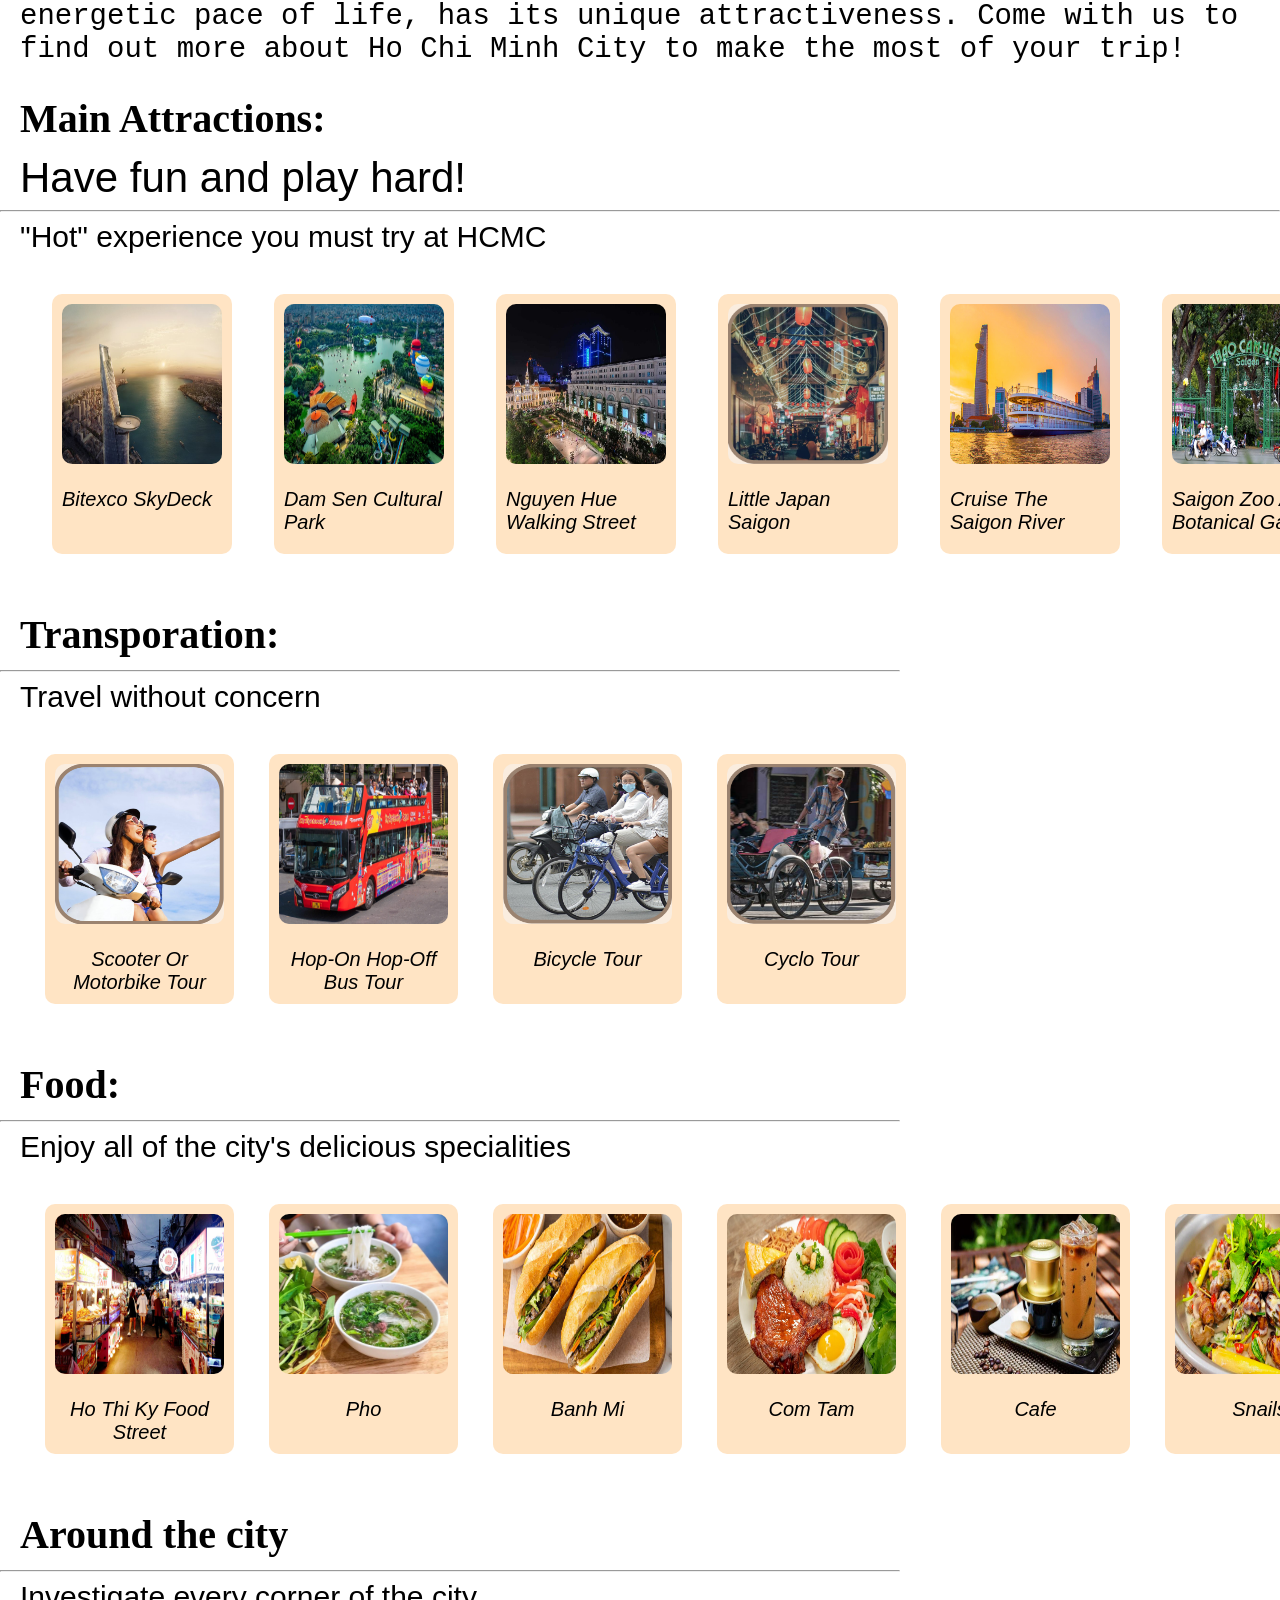
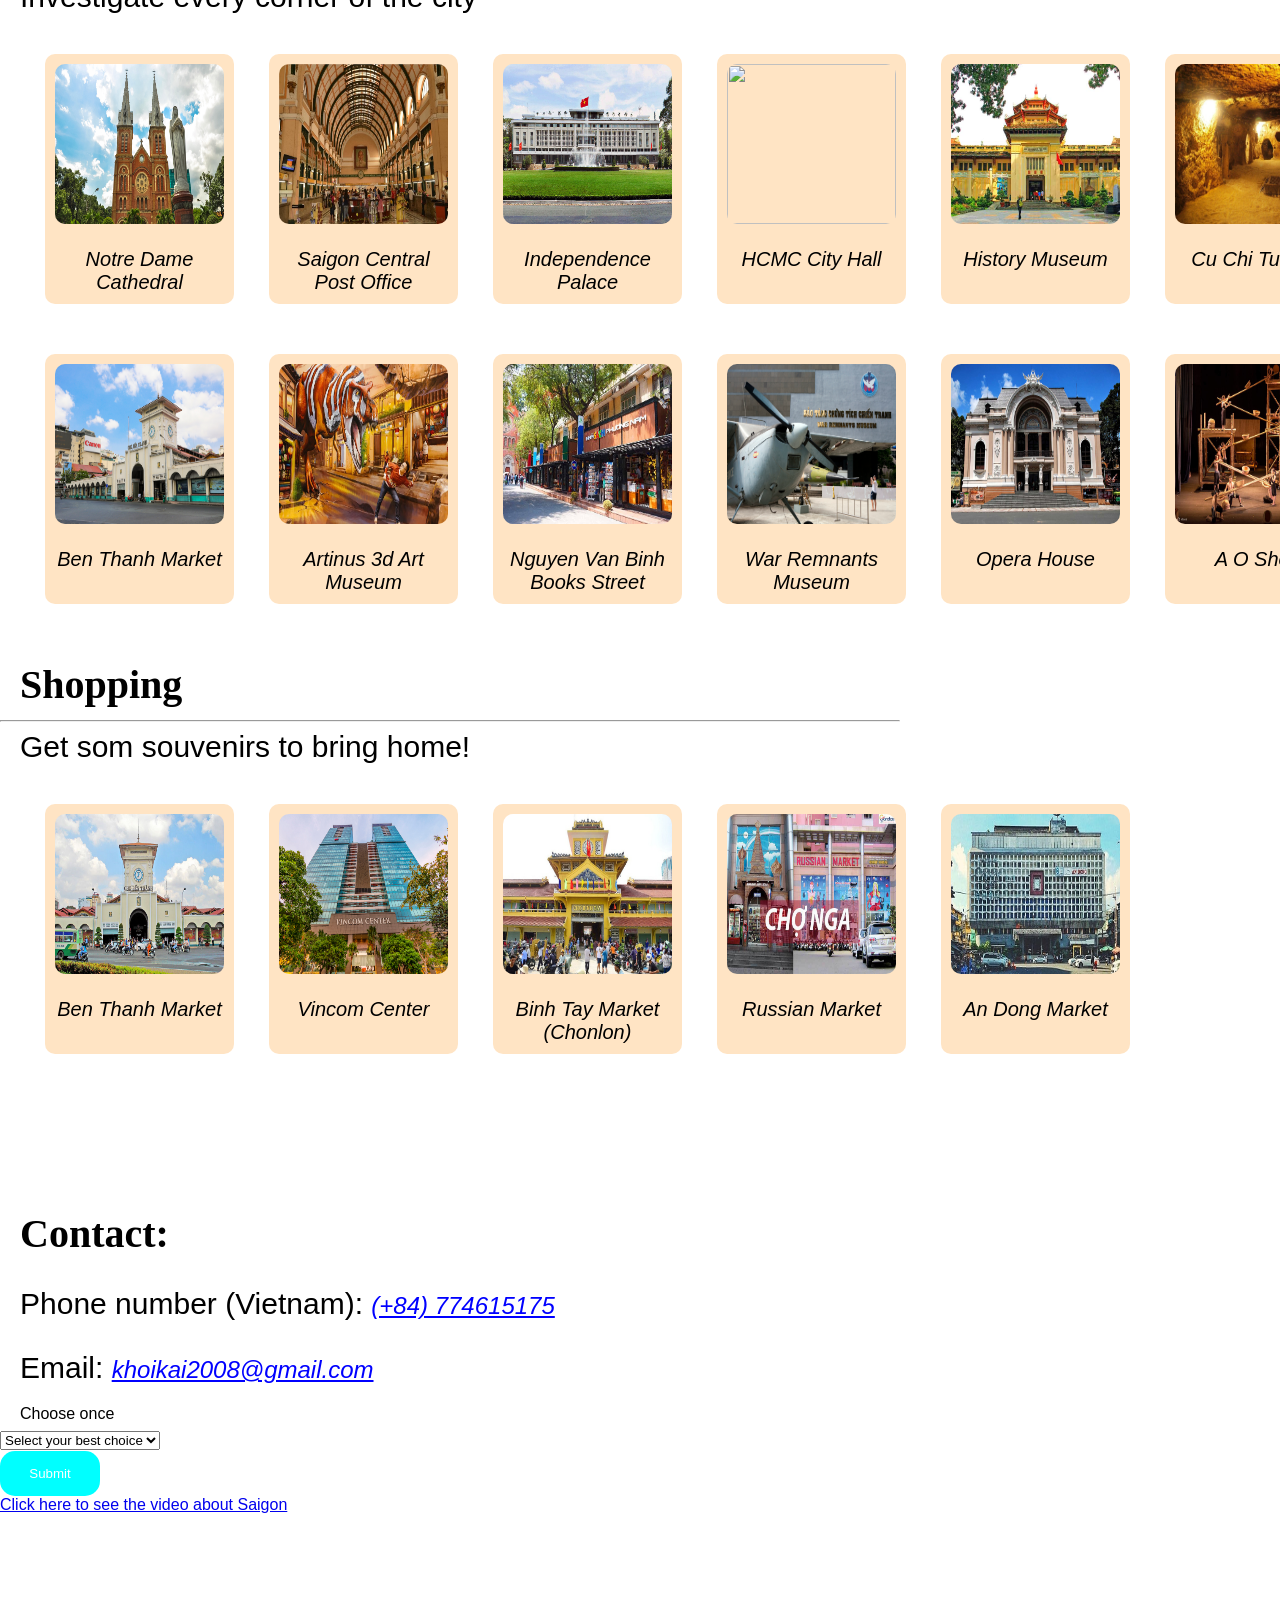
==== commit b1133a19: "Fix" ====
--- a/index.html
+++ b/index.html
@@ -62,6 +62,7 @@
                                 <p style="font-size: 20px;">Bitexco SkyDeck</p>
                                 
                             </div>
+                            
                        
         
                             <div class="item-cake">
@@ -126,7 +127,7 @@
                                     <div class="shopping-cake1">
                                         <div class="moon-cake1">
                                             <div class="item-cake1">
-                                                <img src="../images/food1.jpg" alt="">
+                                                <img src="./images/food1.jpg" alt="">
                                                 <p style="font-size: 20px;">Ho Thi Ky food street</p>
                                             </div>
                         
--- a/css/style2.css
+++ b/css/style2.css
@@ -68,9 +68,8 @@
 }
 
 
-nsdns
 .mySlide1{
-    width: 1384px;
+    width: 1350px;
     display: block;
   margin-left: auto;
   margin-right: auto;
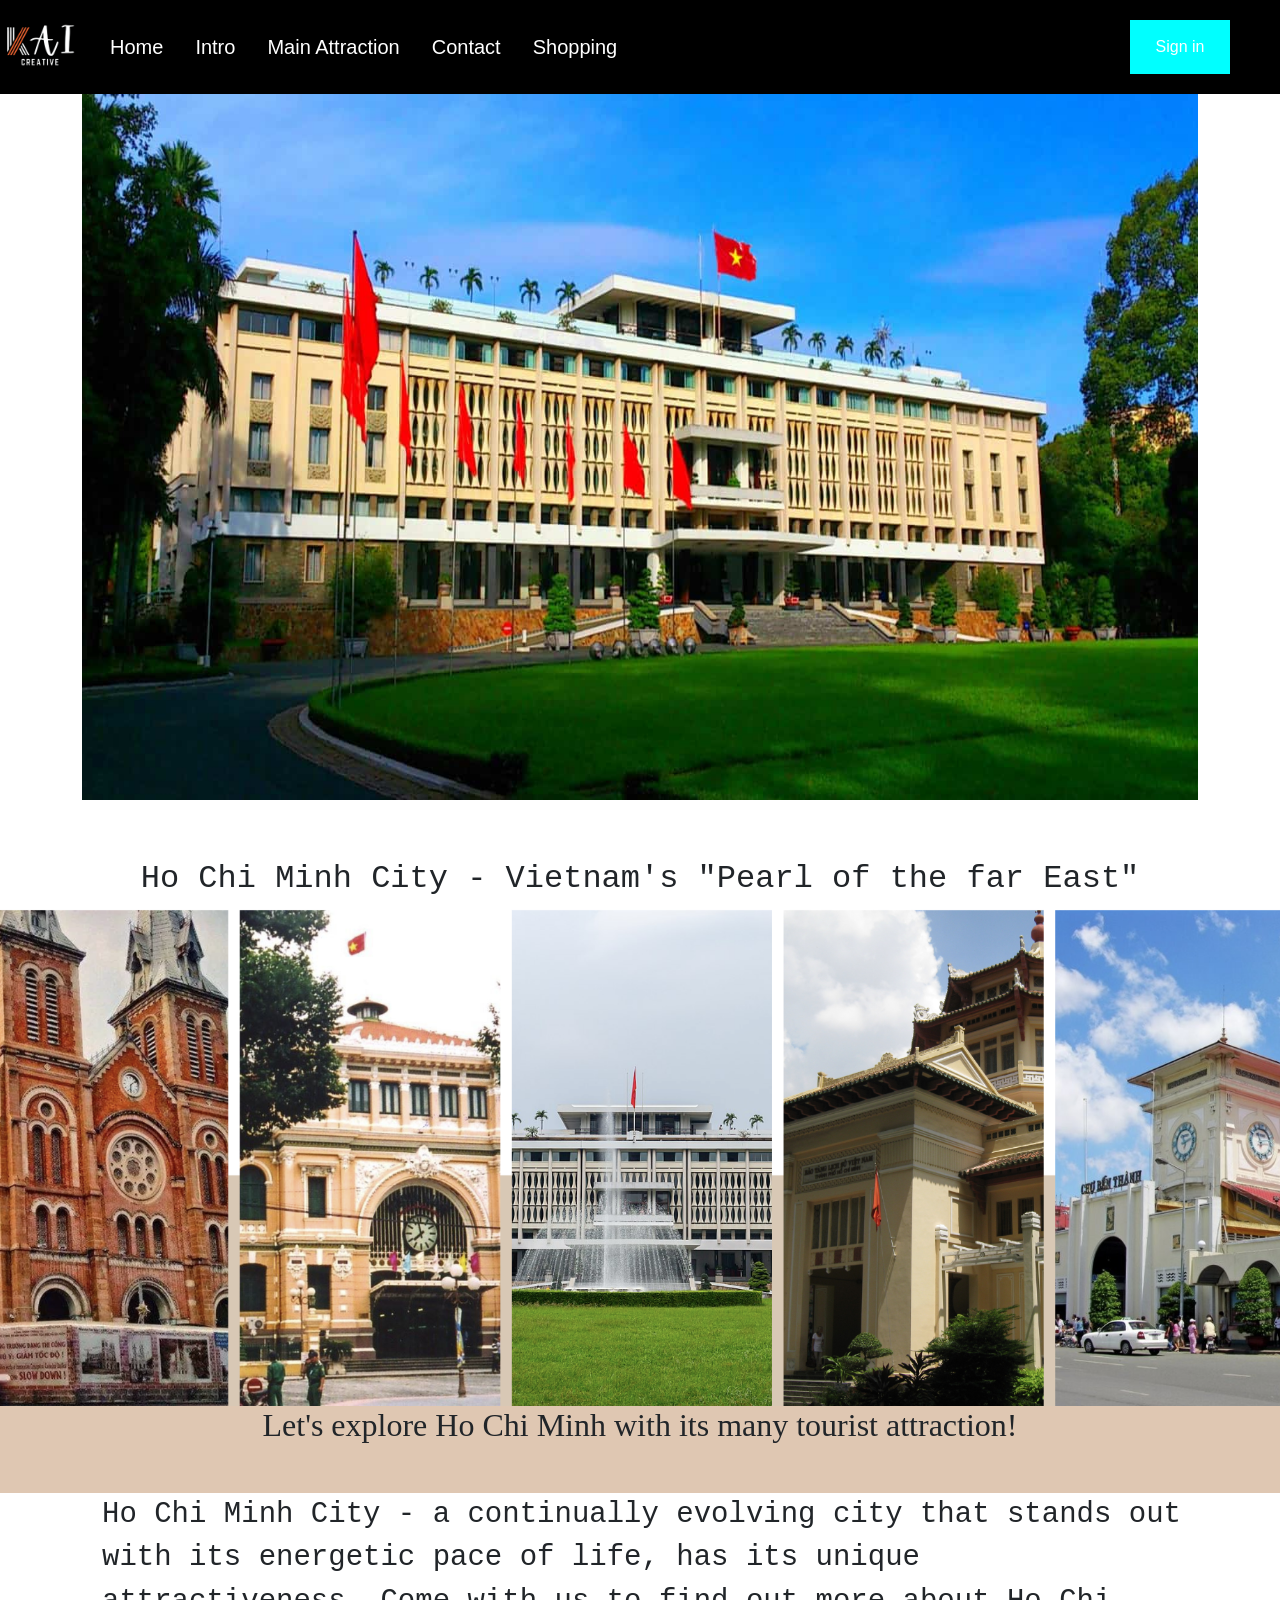
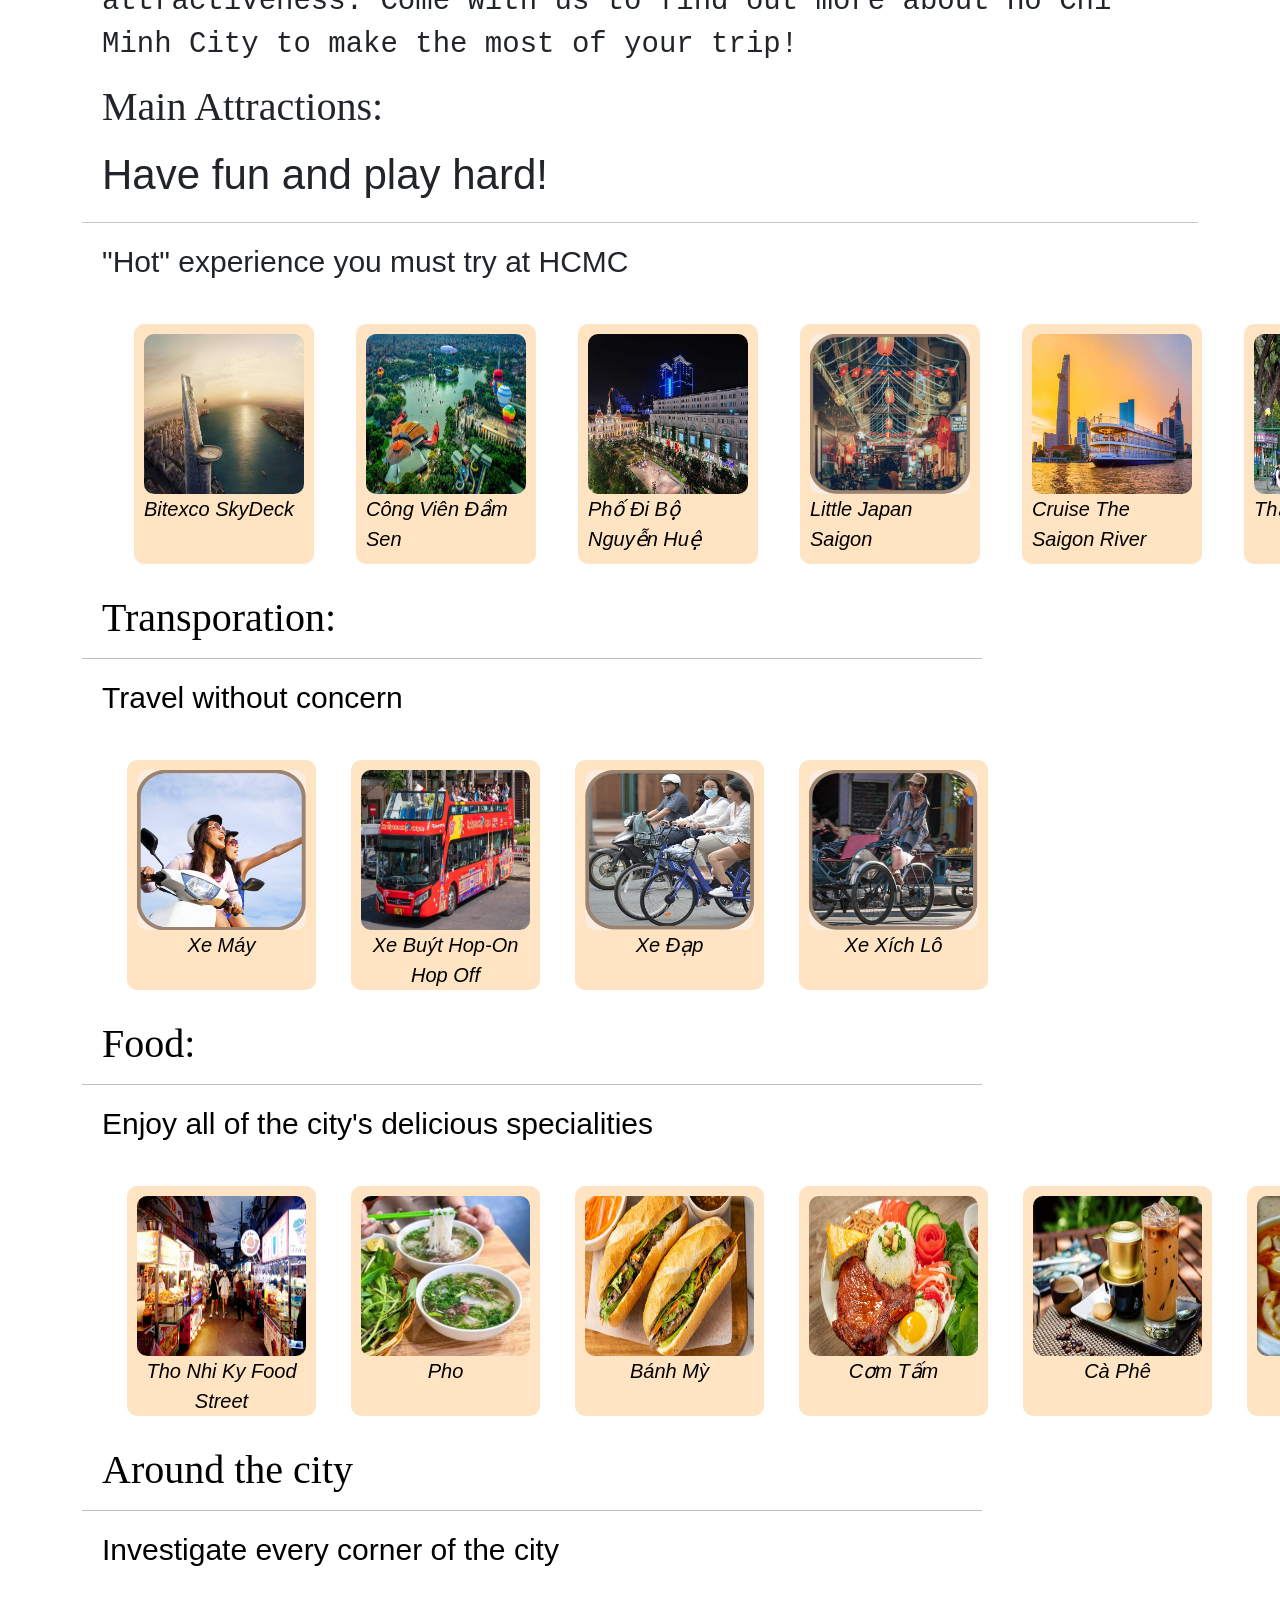
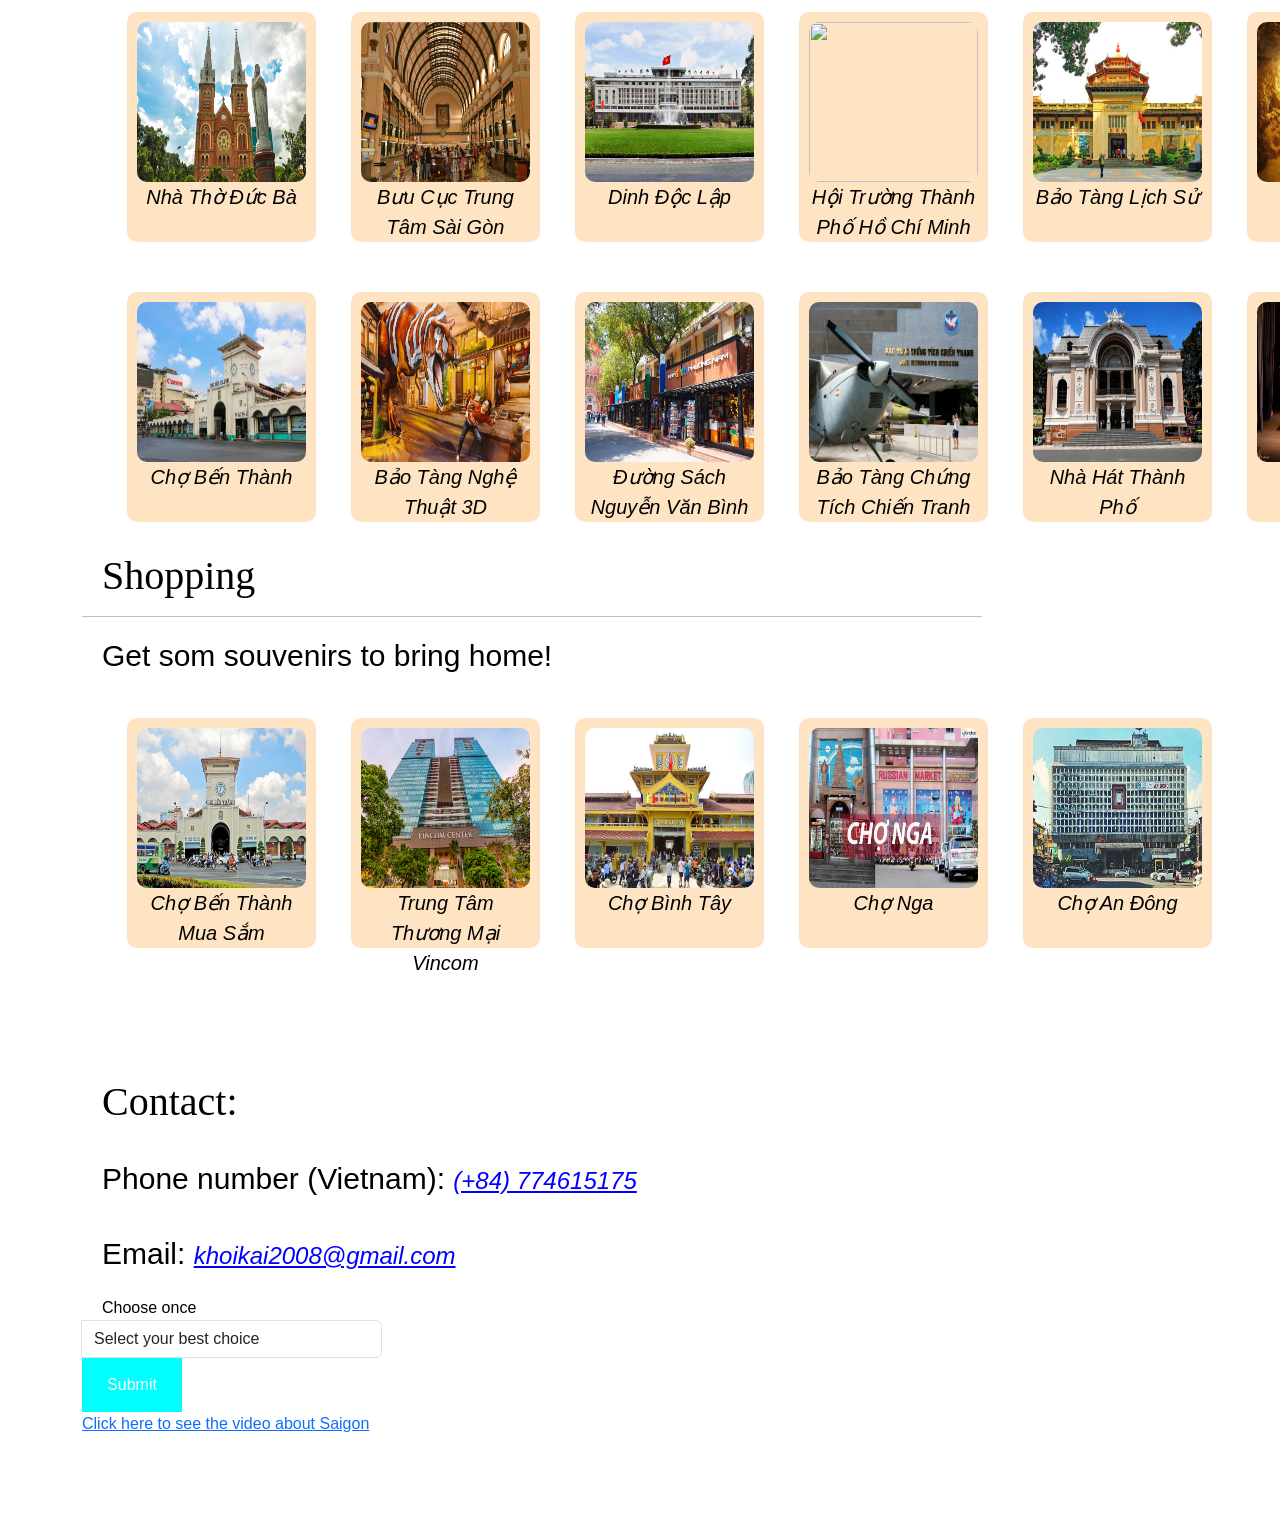
==== commit b47947c5: "update Modal" ====
--- a/index.html
+++ b/index.html
@@ -6,6 +6,7 @@
     <meta name="viewport" content="width=device-width, initial-scale=1.0">
     <title>Promote Tourist</title>
     <link rel="stylesheet" href="./css/style2.css">
+    <link href="https://cdn.jsdelivr.net/npm/bootstrap@5.0.2/dist/css/bootstrap.min.css" rel="stylesheet" integrity="sha384-EVSTQN3/azprG1Anm3QDgpJLIm9Nao0Yz1ztcQTwFspd3yD65VohhpuuCOmLASjC" crossorigin="anonymous">
 </head>
 
 <body>
@@ -56,8 +57,8 @@
                 
                 <div id="moonCake" class="shopping">
                     <div class="shopping-cake">
-                        <div class="moon-cake">
-                            <div class="item-cake">
+                        <div id="hotPlace" class="moon-cake">
+                            <!-- <div class="item-cake">
                                 <img src="../images/29.jpg" alt="">
                                 <p style="font-size: 20px;">Bitexco SkyDeck</p>
                                 
@@ -89,7 +90,7 @@
                             <div class="item-cake">
                                 <img src="../images/DI01170835240705PM.jpg" alt="">
                                 <p style="font-size: 20px;">Saigon Zoo and Botanical Garden</p>
-                            </div>
+                            </div> -->
 
                         </div>
                         <h1 class="lolo4">Transporation:</h1>
@@ -97,8 +98,8 @@
                         <p class="justp">Travel without concern</p>
                         <div class="shopping1">
                             <div class="shopping-cake1">
-                                <div class="moon-cake1">
-                                    <div class="item-cake1">
+                                <div id="transport" class="moon-cake1">
+                                    <!-- <div class="item-cake1">
                                         <img src="../images/transport1.png" alt="">
                                         <p style="font-size: 20px;">Scooter or motorbike tour</p>
                                     </div>
@@ -117,7 +118,7 @@
                                     <div class="item-cake1">
                                         <img src="../images/transport4.png" alt="">
                                         <p style="font-size: 20px;">Cyclo tour</p>
-                                    </div>
+                                    </div> -->
         
                                 </div>
                                 <h1 class="lolo4">Food:</h1>
@@ -125,8 +126,8 @@
                                 <p class="justp">Enjoy all of the city's delicious specialities</p>
                                 <div class="shopping1">
                                     <div class="shopping-cake1">
-                                        <div class="moon-cake1">
-                                            <div class="item-cake1">
+                                        <div id="food" class="moon-cake1">
+                                            <!-- <div class="item-cake1">
                                                 <img src="./images/food1.jpg" alt="">
                                                 <p style="font-size: 20px;">Ho Thi Ky food street</p>
                                             </div>
@@ -155,7 +156,7 @@
                                             <div class="item-cake1">
                                                 <img src="../images/food6.jpg" alt="">
                                                 <p style="font-size: 20px;">Snails</p>
-                                            </div>
+                                            </div> -->
                 
                                         </div>
                                 <h1 class="lolo4">Around the city</h1>
@@ -163,8 +164,8 @@
                                 <p class="justp">Investigate every corner of the city</p>
                                 <div class="shopping1">
                                     <div class="shopping-cake1">
-                                        <div class="moon-cake1">
-                                            <div class="item-cake1">
+                                        <div id="city" class="moon-cake1">
+                                            <!-- <div class="item-cake1">
                                                 <img src="../images/atc1.jpg" alt="">
                                                 <p style="font-size: 20px;">Notre Dame Cathedral</p>
                                             </div>
@@ -193,12 +194,12 @@
                                             <div class="item-cake1">
                                                 <img src="../images/atc6.jpg" alt="">
                                                 <p style="font-size: 20px;">Cu Chi Tunnels</p>
-                                            </div>
+                                            </div> -->
 
                                             
                                         </div>
-                                        <div class="moon-cake1">
-                                            <div class="item-cake1">
+                                        <div id="city2" class="moon-cake1">
+                                            <!-- <div class="item-cake1">
                                                 <img src="../images/project.jpg" alt="">
                                                 <p style="font-size: 20px;">Ben Thanh market</p>
                                             </div>
@@ -227,7 +228,7 @@
                                             <div class="item-cake1">
                                                 <img src="../images/atc11.jpg" alt="">
                                                 <p style="font-size: 20px;">A O Show    </p>
-                                            </div>
+                                            </div> -->
 
                                             
                                         </div>
@@ -236,8 +237,8 @@
                                 <p class="justp">Get som souvenirs to bring home!</p>
                                 <div class="shopping1">
                                     <div class="shopping-cake1">
-                                        <div class="moon-cake1">
-                                            <div class="item-cake1">
+                                        <div id="market" class="moon-cake1">
+                                            <!-- <div class="item-cake1">
                                                 <img src="../images/shopping1.jpg" alt="">
                                                 <p style="font-size: 20px;">Ben Thanh market</p>
                                             </div>
@@ -261,7 +262,7 @@
                                             <div class="item-cake1">
                                                 <img src="../images/shopping5.jpg" alt="">
                                                 <p style="font-size: 20px;">An Dong market</p>
-                                            </div>
+                                            </div> -->
                                             
                                         </div>
                                     </div>     
@@ -313,7 +314,23 @@
         <a href="video.html">Click here to see the video about Saigon</a>
     </div>
     
-    
+    <div class="modal fade" id="staticBackdrop" data-bs-backdrop="static" data-bs-keyboard="false" tabindex="-1" aria-labelledby="staticBackdropLabel" aria-hidden="true">
+        <div class="modal-dialog">
+          <div class="modal-content">
+            <div style="background-color: bisque;" class="modal-header">
+              <button type="button" class="btn-close" data-bs-dismiss="modal" aria-label="Close"></button>
+            </div>
+            <div class="modal-body">
+              <img id="modalImg" style="width: 100%; border-radius: 10px; margin-bottom: 20px;" src="./images/29.jpg" alt="">
+              <h4 id="modalName">HCM City</h4>
+              <p id="modalDes">Nhà thờ Đức Bà Việt Nam được vinh danh là một trong 19 thánh đường hoành tráng nhất thế giới, đại diện duy nhất đến từ Đông Nam Á. Kiệt tác lâu đời này, được coi là biểu tượng kiến trúc của Thành phố Hồ Chí Minh, thu hút một lượng lớn khách du lịch mới mỗi ngày, những người tìm kiếm những điểm chụp ảnh hùng vĩ, linh thiêng và mê hoặc cổ kính.</p>
+            </div>
+            <div style="background-color: bisque;" class="modal-footer">
+              <button type="button" class="btn btn-secondary" data-bs-dismiss="modal">Close</button>
+            </div>
+          </div>
+        </div>
+      </div>
     
     
     
@@ -327,8 +344,8 @@
 </script>
 
 
-
-
+<script src="https://cdn.jsdelivr.net/npm/bootstrap@5.0.2/dist/js/bootstrap.bundle.min.js" integrity="sha384-MrcW6ZMFYlzcLA8Nl+NtUVF0sA7MsXsP1UyJoMp4YLEuNSfAP+JcXn/tWtIaxVXM" crossorigin="anonymous"></script>
+<script src="./js/data.js"></script>
 <script src="./js/main.js"></script>
 <script src="./js/baitap1.js"></script>
 <script src="./js/jss.js"></script>
--- a/css/style2.css
+++ b/css/style2.css
@@ -375,4 +375,4 @@
     width: 100%;
     text-align: center;
     margin-top: 20px;
-}+}
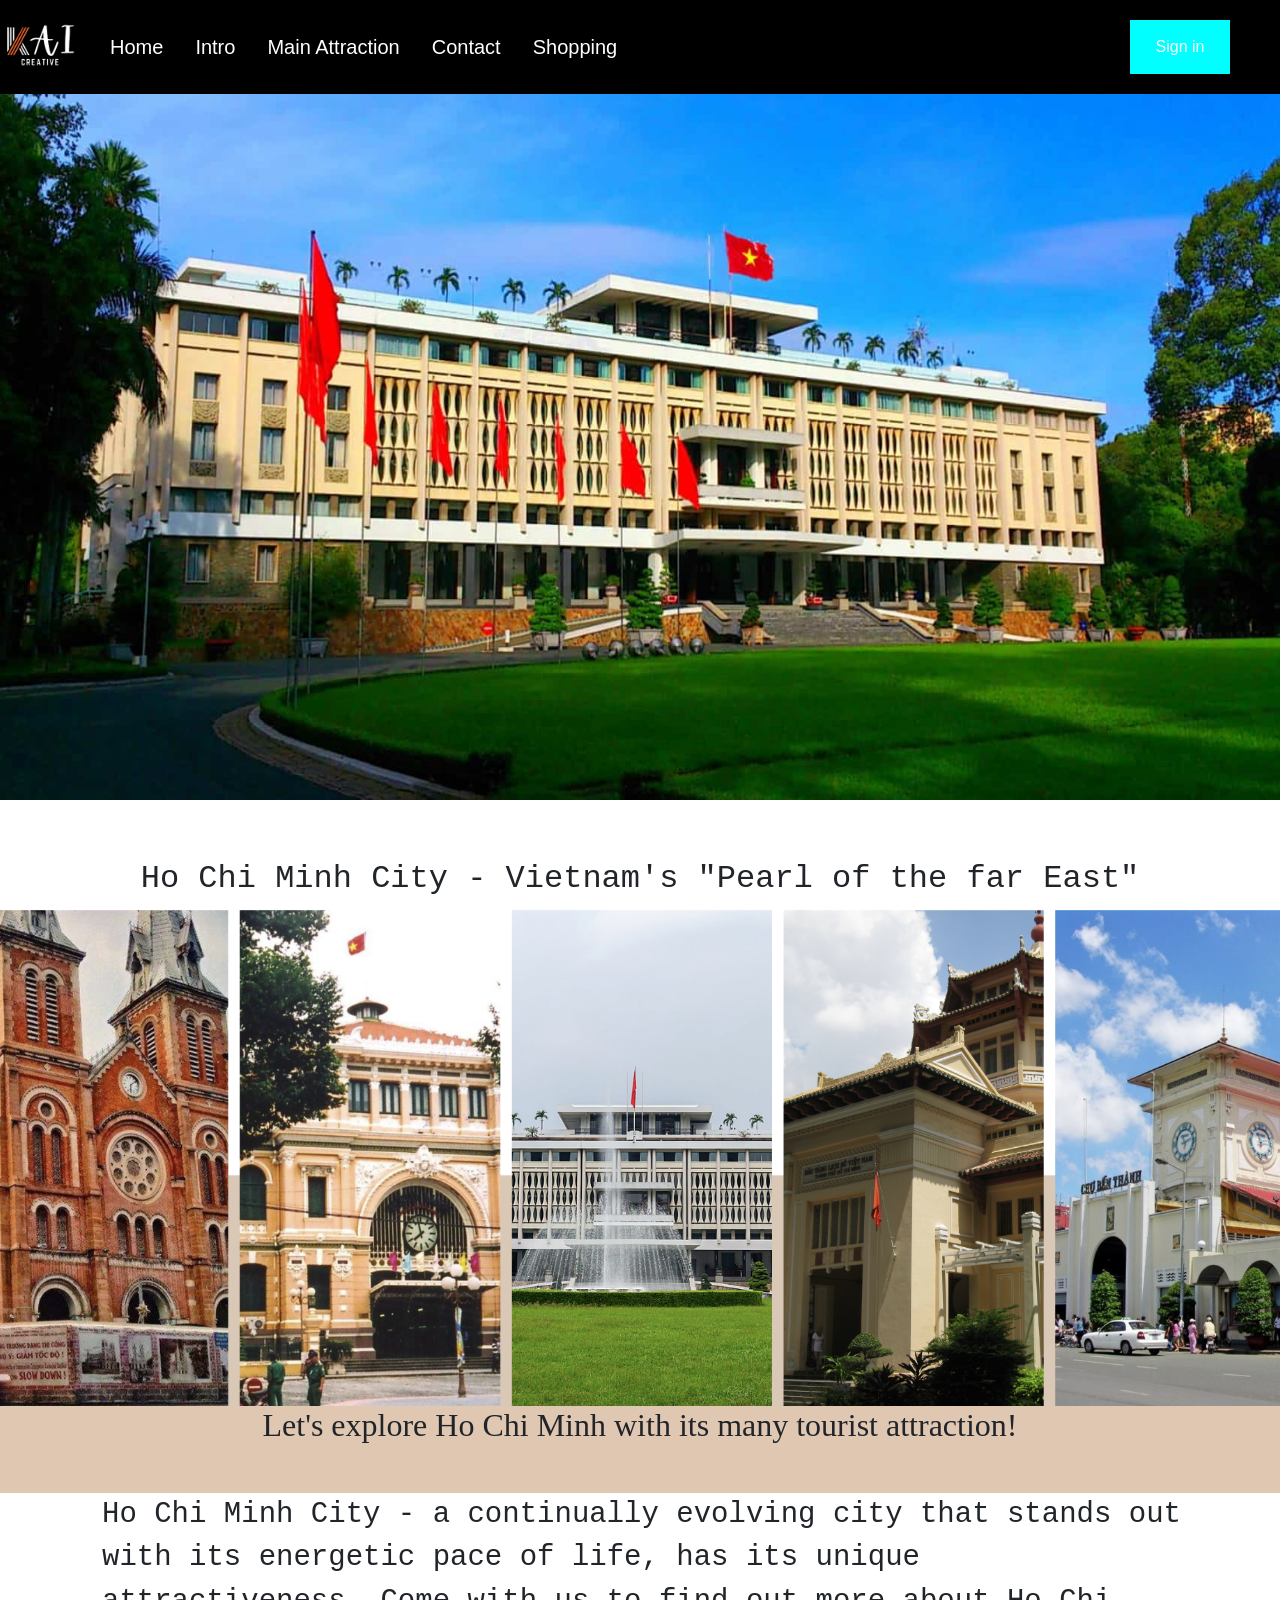
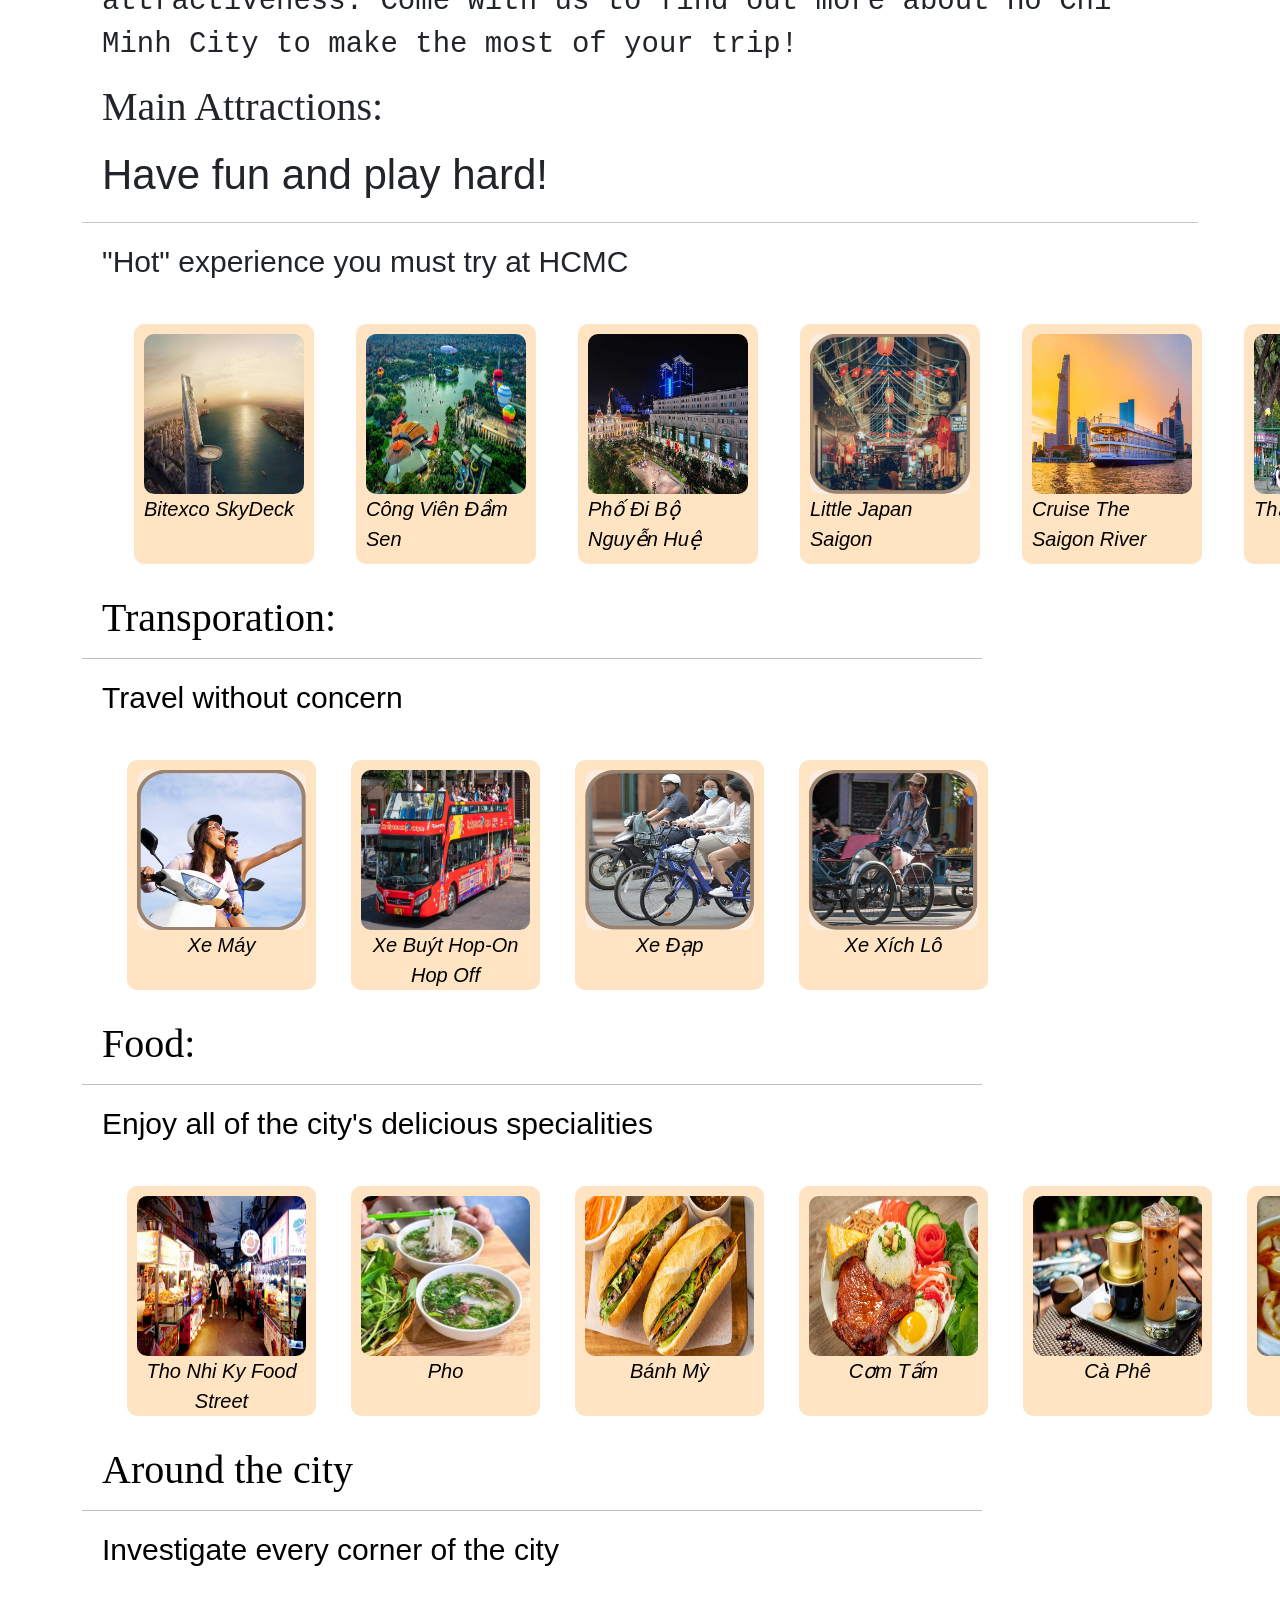
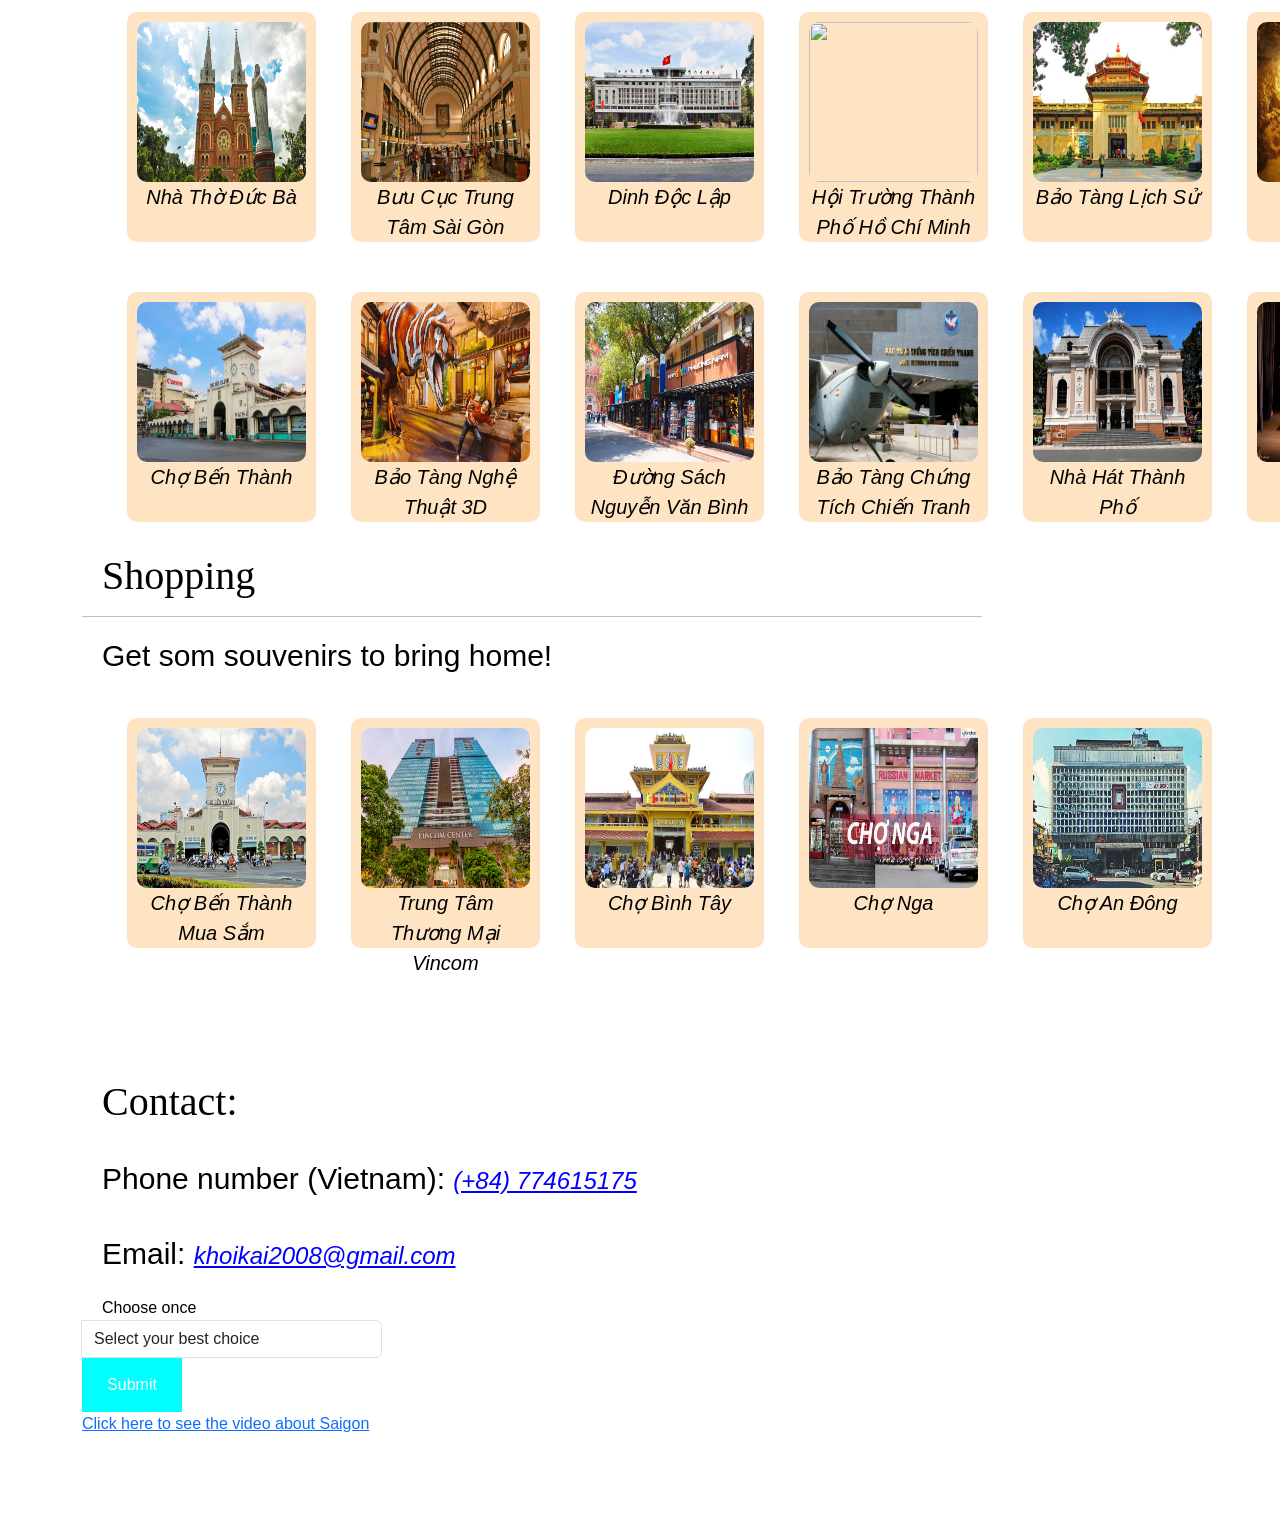
==== commit 9da4c180: "fix" ====
--- a/index.html
+++ b/index.html
@@ -13,7 +13,7 @@
     <div class="nav">
         <div class="nav-logo">
             <a href="index.html">
-            <img src="../images/logo1.png" alt="">
+            <img src="./images/logo1.png" alt="">
         </a>
             <div class="nav-content">
                 <a class="nav-item" href="#home">Home</a>
@@ -31,16 +31,16 @@
     </div>
     <div id="home" class="container">
         <div class="slider">
-            <img class="mySlides" src="../images/project.jpg" alt="" height="800px";>
-            <img class="mySlides" src="../images/project2.jpg" alt=""height="800px">
-            <img class="mySlides" src="../images/project3.jpg" alt=""height="800px";>
-            <img class="mySlides" src="../images/project4.jpg" alt=""height="800px";>
-            <img class="mySlides" src="../images/project5.jpg "alt=""height="800px";>
+            <img class="mySlides" src="./images/project.jpg" alt="" height="800px";>
+            <img class="mySlides" src="./images/project2.jpg" alt=""height="800px">
+            <img class="mySlides" src="./images/project3.jpg" alt=""height="800px";>
+            <img class="mySlides" src="./images/project4.jpg" alt=""height="800px";>
+            <img class="mySlides" src="./images/project5.jpg "alt=""height="800px";>
         </div>
 
         <div id="intro" class="container1">
             <h1 class="lolo">Ho Chi Minh City - Vietnam's "Pearl of the far East"</h1>
-            <img class="mySlide1" src="../images/Img1.png" alt="" >
+            <img class="mySlide1" src="./images/Img1.png" alt="" >
             <h1 class="lolo1">Let's explore Ho Chi Minh with its many tourist attraction!</h1>
         </div>
 
@@ -59,7 +59,7 @@
                     <div class="shopping-cake">
                         <div id="hotPlace" class="moon-cake">
                             <!-- <div class="item-cake">
-                                <img src="../images/29.jpg" alt="">
+                                <img src="./images/29.jpg" alt="">
                                 <p style="font-size: 20px;">Bitexco SkyDeck</p>
                                 
                             </div>
--- a/css/style2.css
+++ b/css/style2.css
@@ -154,7 +154,7 @@
     align-items: center;
 }
 .slider {
-    width: 100%;
+    width: 100vw;
 }
 .slider img {
     width: 100%;
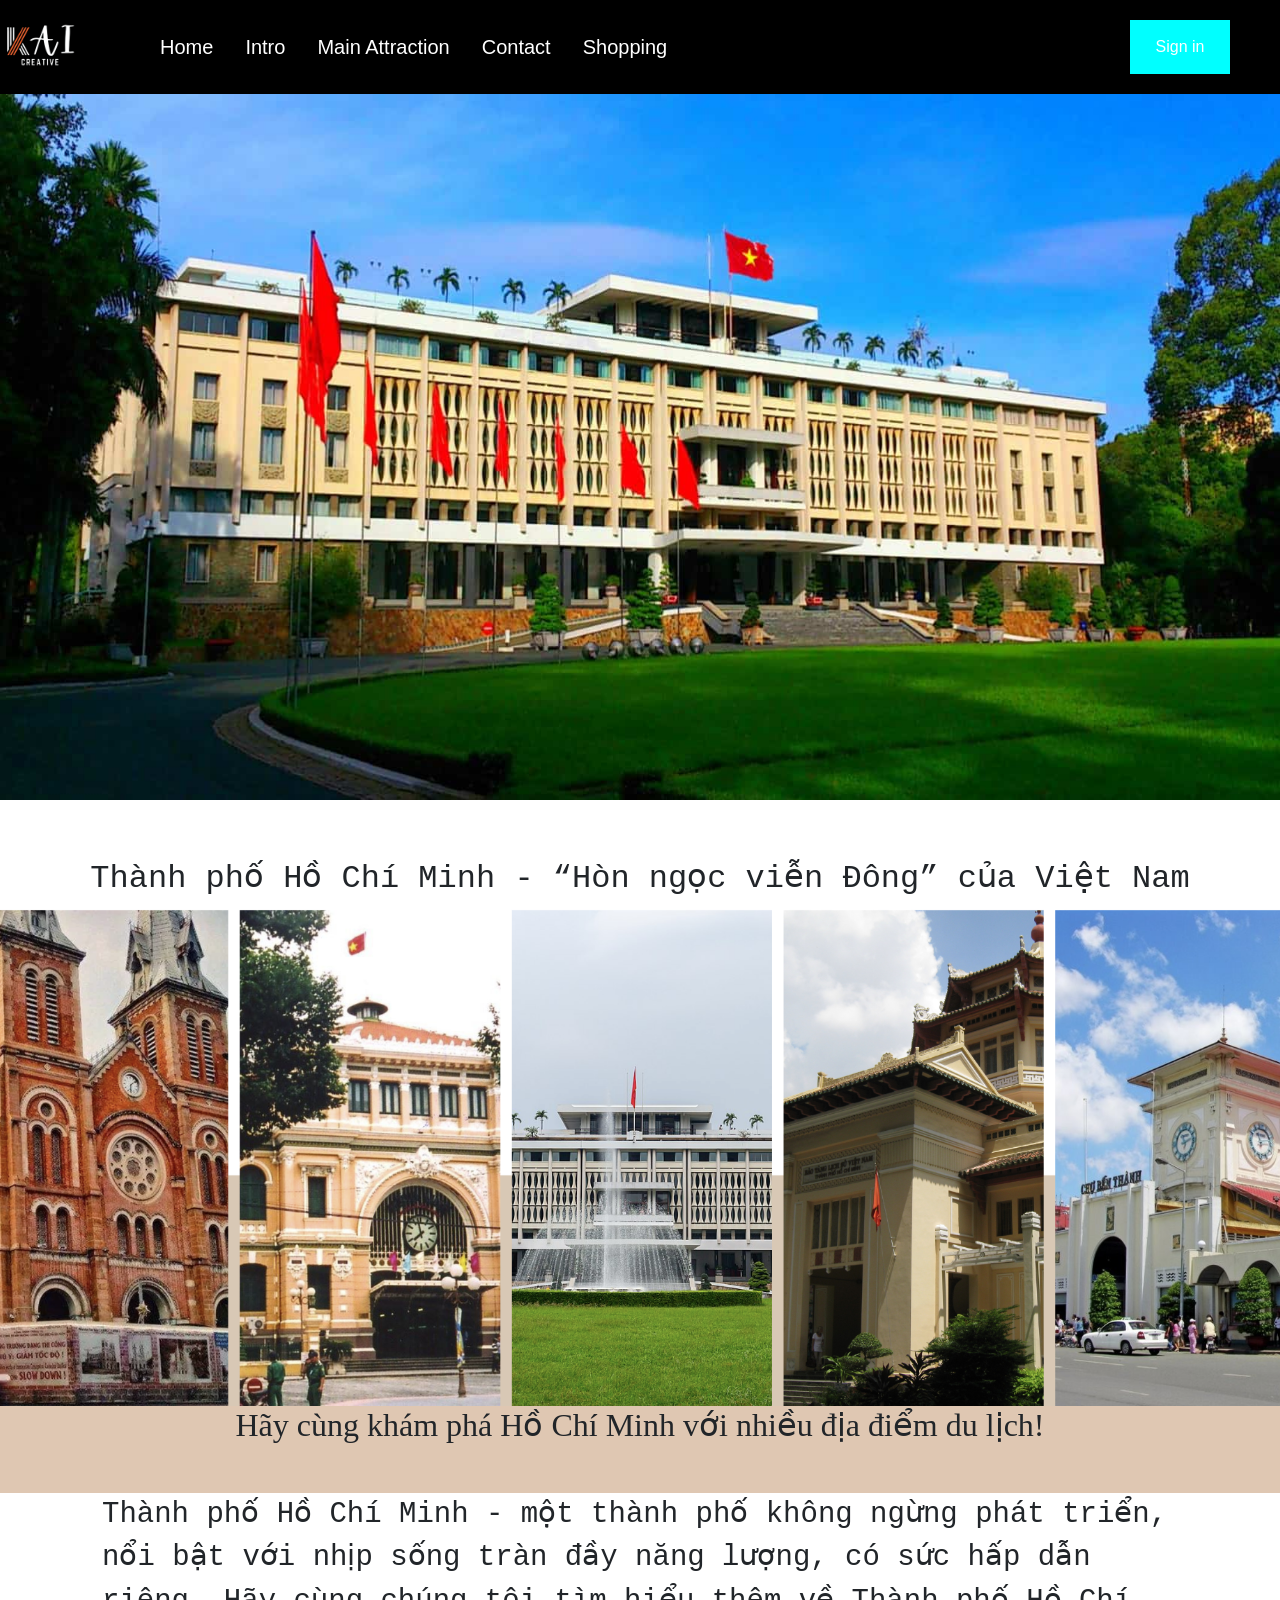
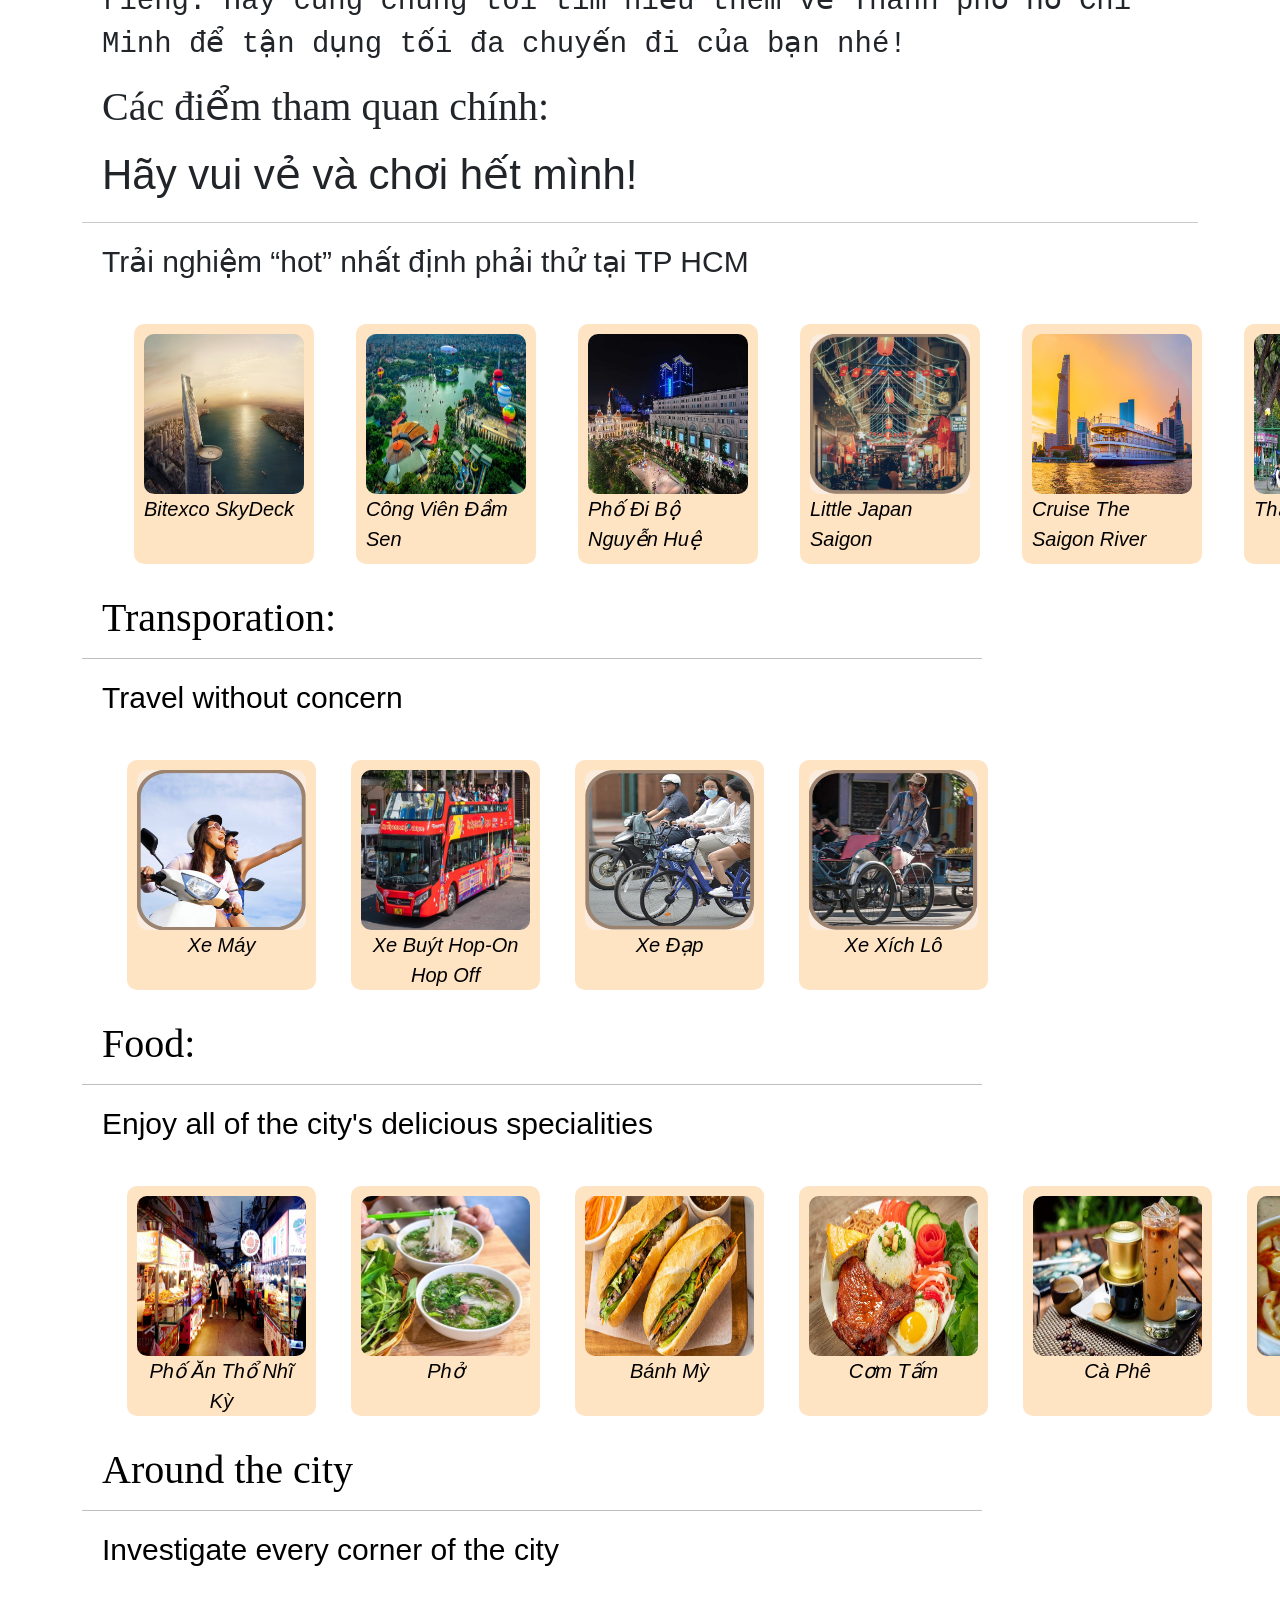
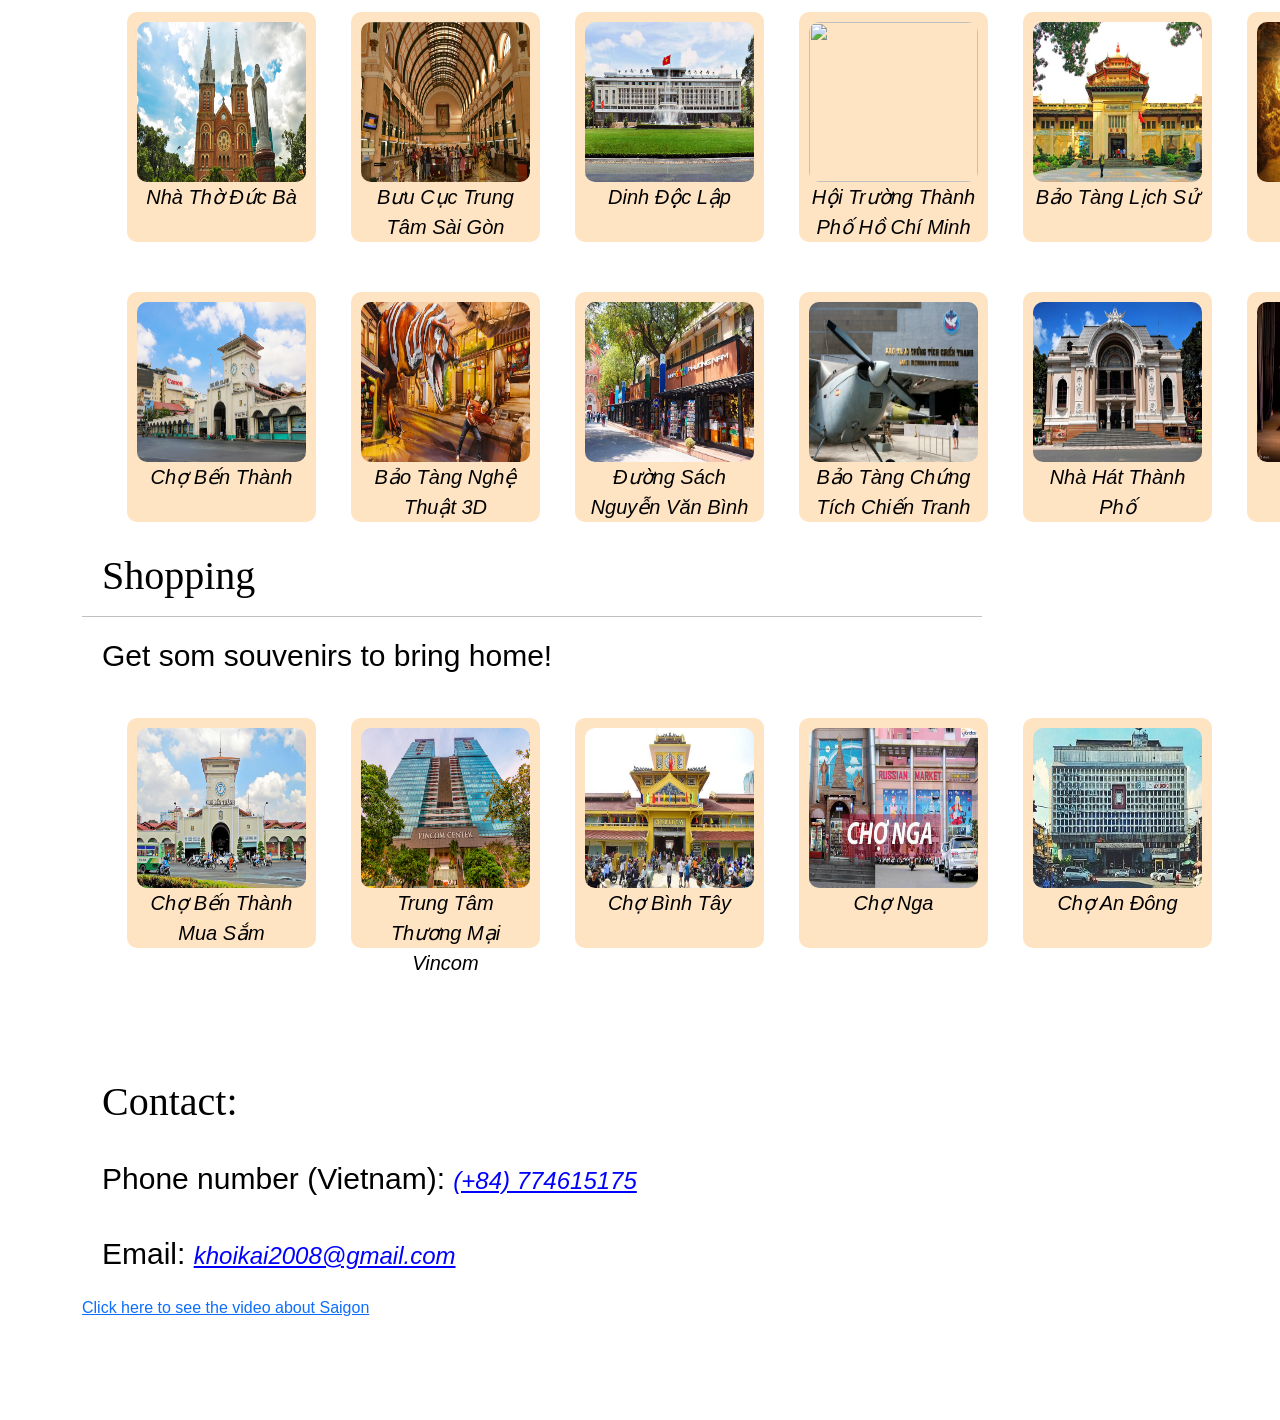
==== commit f2729c55: "fix last" ====
--- a/index.html
+++ b/index.html
@@ -39,19 +39,19 @@
         </div>
 
         <div id="intro" class="container1">
-            <h1 class="lolo">Ho Chi Minh City - Vietnam's "Pearl of the far East"</h1>
+            <h1 class="lolo">Thành phố Hồ Chí Minh - “Hòn ngọc viễn Đông” của Việt Nam</h1>
             <img class="mySlide1" src="./images/Img1.png" alt="" >
-            <h1 class="lolo1">Let's explore Ho Chi Minh with its many tourist attraction!</h1>
+            <h1 class="lolo1">Hãy cùng khám phá Hồ Chí Minh với nhiều địa điểm du lịch!</h1>
         </div>
 
         
         <div id="mainAttraction" class="mainAttraction">
-            <p style="margin-left: 20px"; class="idea">Ho Chi Minh City - a continually evolving city that stands out with its energetic pace of life, has its unique attractiveness.
-                Come with us to find out more about Ho Chi Minh City to make the most of your trip!</p>
-                <h1 class="lolo2">Main Attractions:</h1>
-                <p class="lolo3" >Have fun and play hard!</p>
+            <p style="margin-left: 20px"; class="idea">Thành phố Hồ Chí Minh - một thành phố không ngừng phát triển, nổi bật với nhịp sống tràn đầy năng lượng, có sức hấp dẫn riêng.
+                Hãy cùng chúng tôi tìm hiểu thêm về Thành phố Hồ Chí Minh để tận dụng tối đa chuyến đi của bạn nhé!</p>
+                <h1 class="lolo2">Các điểm tham quan chính:</h1>
+                <p class="lolo3" >Hãy vui vẻ và chơi hết mình!</p>
                 <hr>
-                <p class="justp">"Hot" experience you must try at HCMC</p>
+                <p class="justp">Trải nghiệm “hot” nhất định phải thử tại TP HCM</p>
 
 
                 
@@ -62,11 +62,11 @@
                                 <img src="./images/29.jpg" alt="">
                                 <p style="font-size: 20px;">Bitexco SkyDeck</p>
                                 
-                            </div>
+                            </div> -->
                             
                        
         
-                            <div class="item-cake">
+                            <!-- <div class="item-cake">
                                 <img src="../images/kk.png" alt="">
                                 <p style="font-size: 20px;">Dam Sen Cultural Park</p>
                                
@@ -290,7 +290,7 @@
                     <img src="picture.jpg" alt="" height="100%" width="200px">
                 </div> -->
             </div>
-            <div class="form-group"> 
+            <!-- <div class="form-group"> 
                 <label class="col-md-4 control-label" style="margin-left: 20px;">Choose once</label>
                   <div class="col-md-4 selectContainer">
                   <div class="input-group">
@@ -310,7 +310,7 @@
               </div>
               </div>
             <button class="signin-btn" id="signin-btn">Submit</button>
-        </div> 
+        </div>  -->
         <a href="video.html">Click here to see the video about Saigon</a>
     </div>
     
--- a/css/style2.css
+++ b/css/style2.css
@@ -37,6 +37,7 @@
     font-family: monospace;
     font-size: 20px;
     margin-left: 20px;
+    padding-left: 50px;
 }
 
 .nav-btn {
@@ -157,7 +158,7 @@
     width: 100vw;
 }
 .slider img {
-    width: 100%;
+    width: 100vw ;
 
 }
 
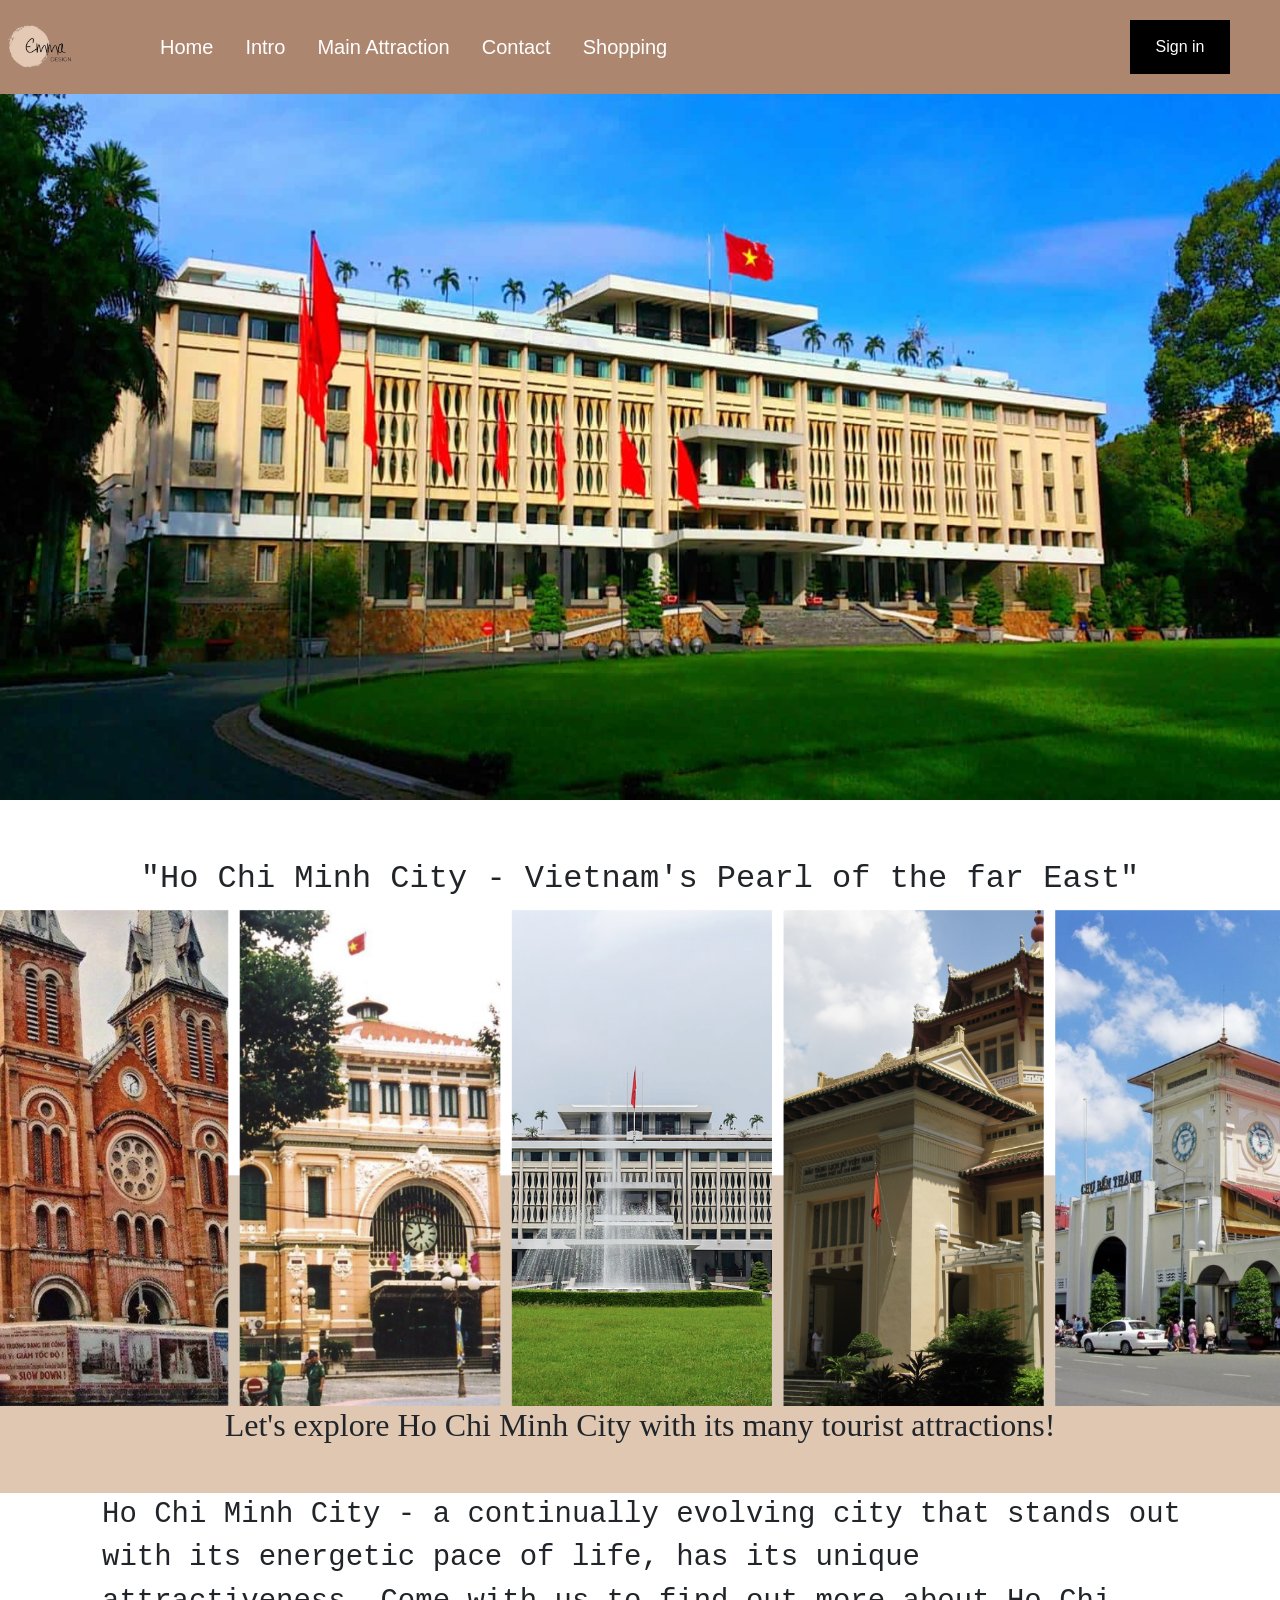
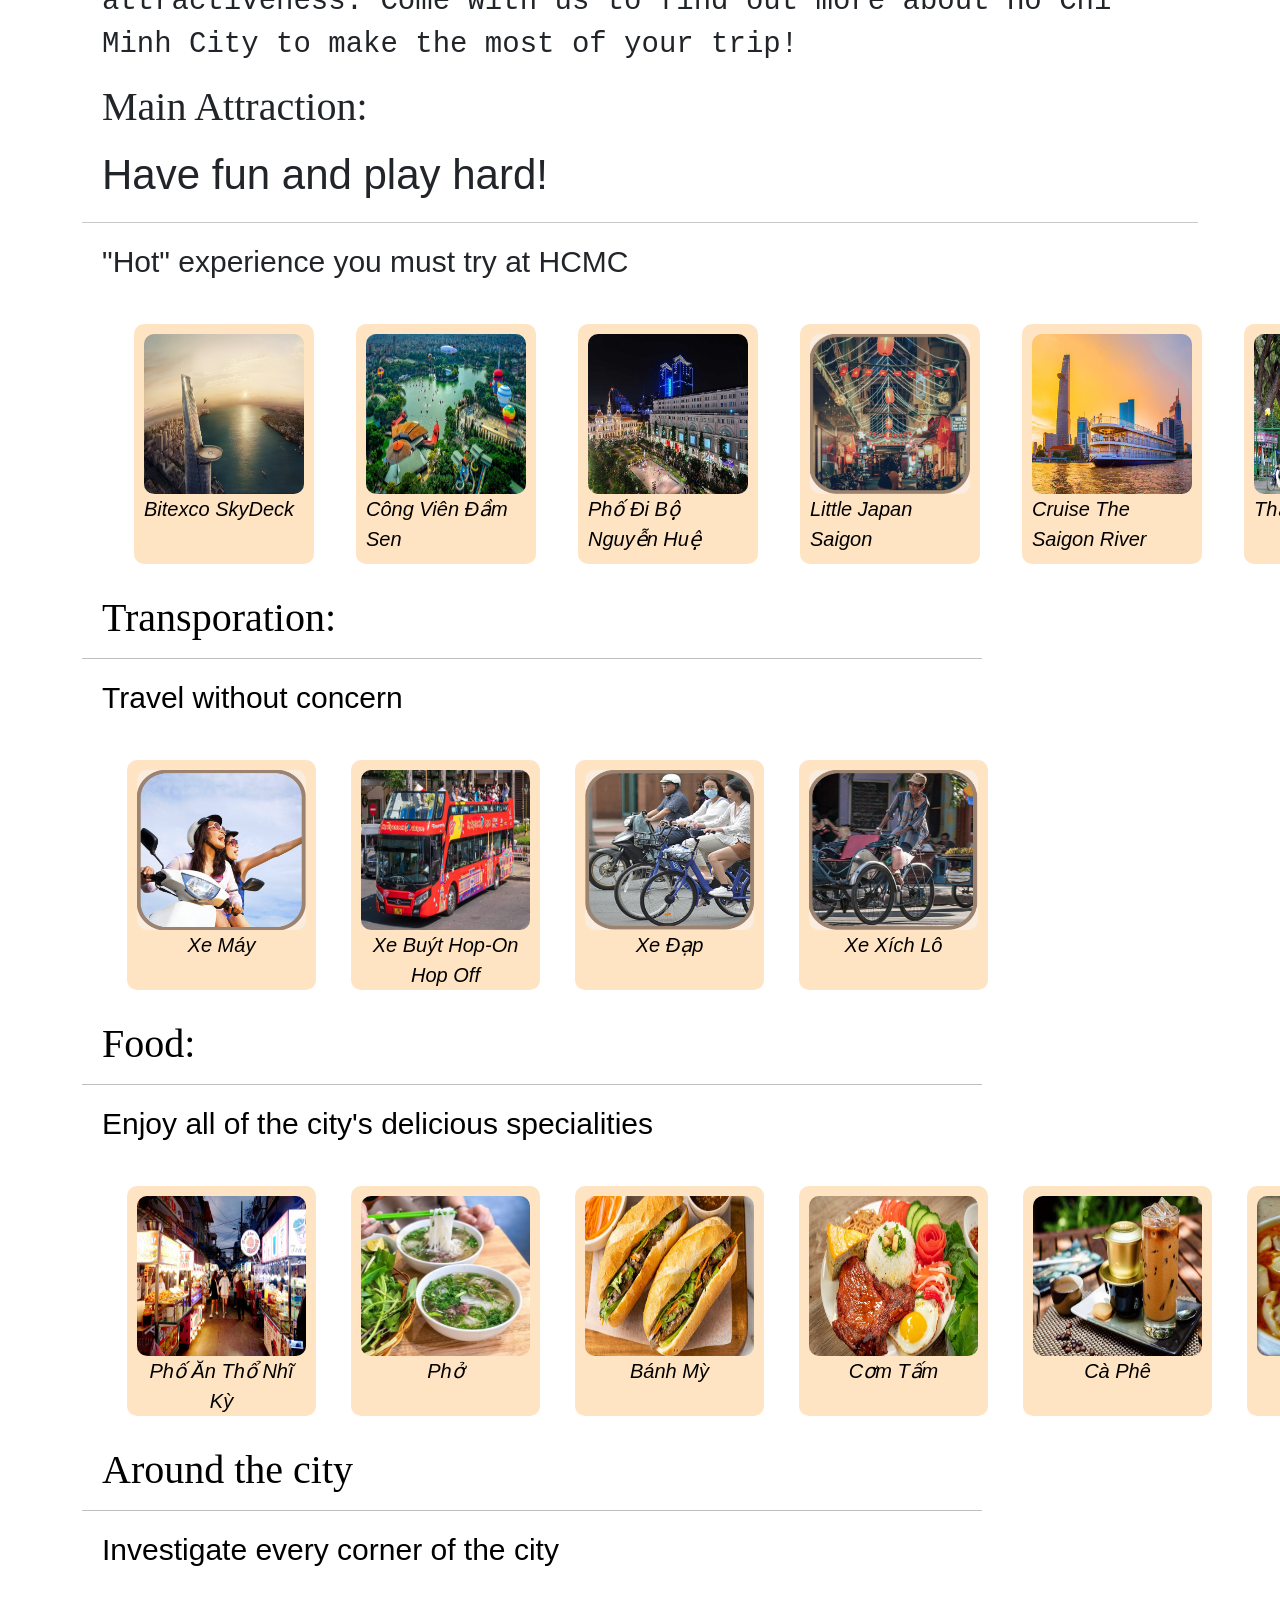
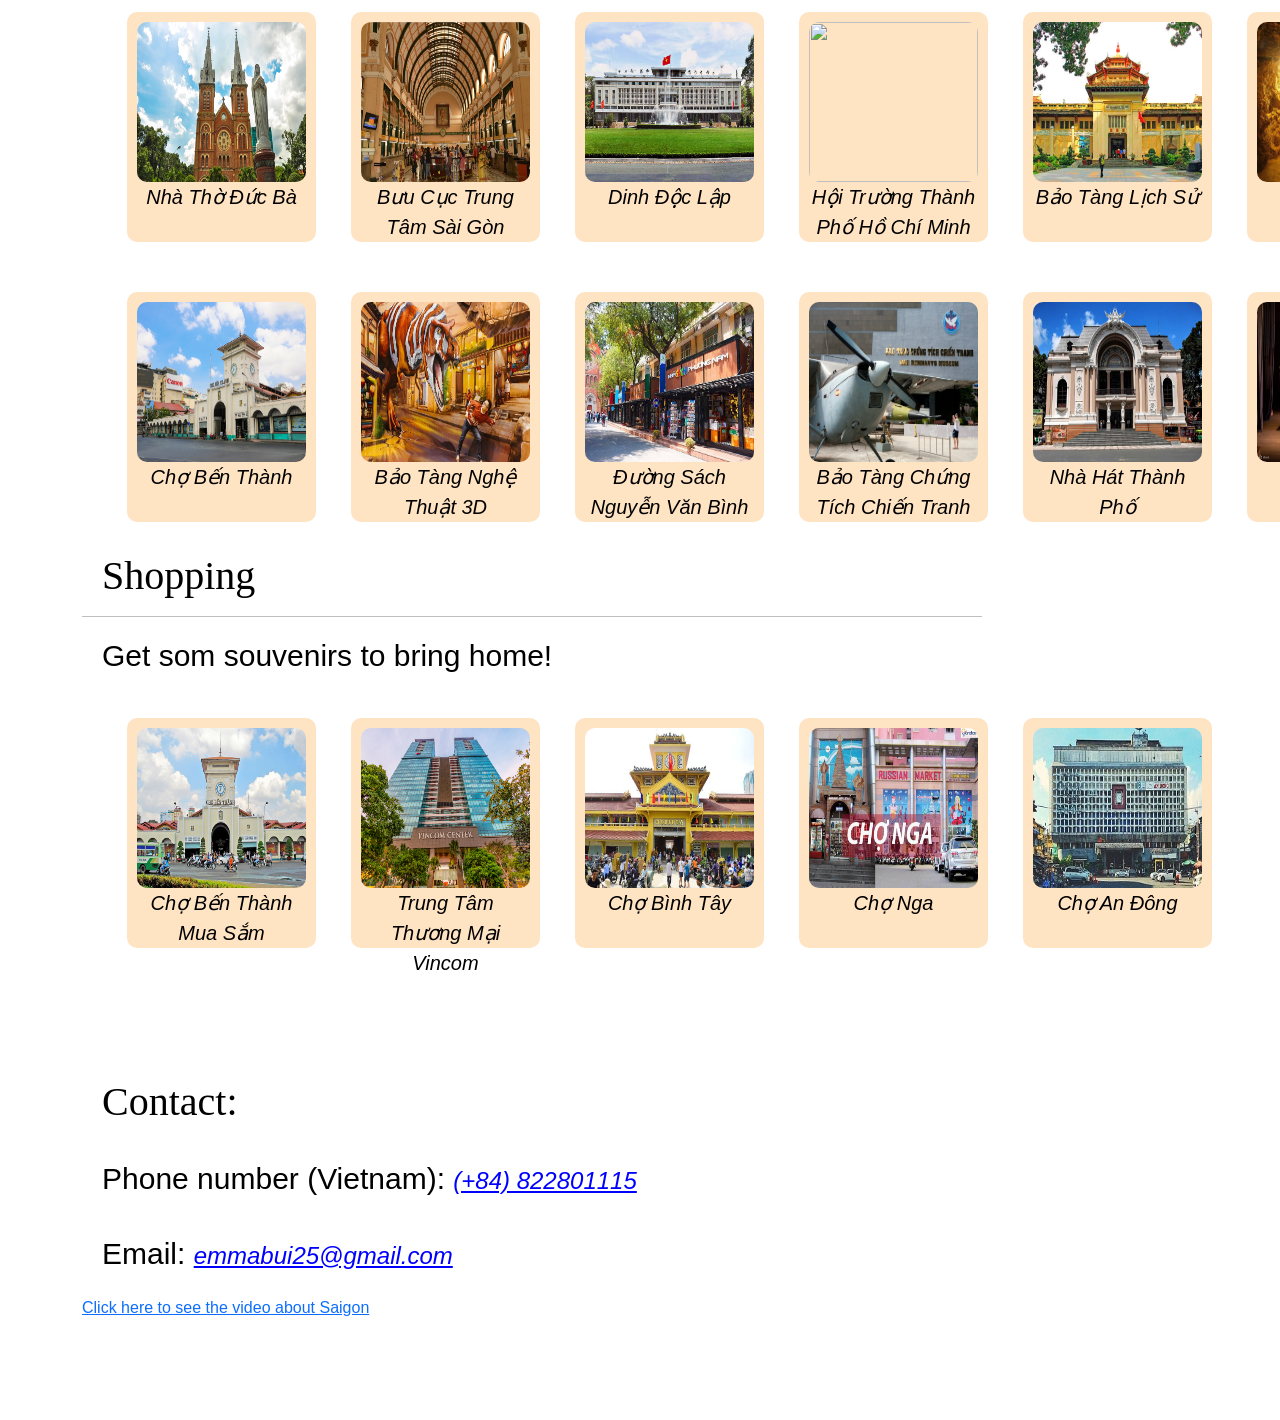
==== commit 65efb3f3: "emma" ====
--- a/index.html
+++ b/index.html
@@ -13,7 +13,7 @@
     <div class="nav">
         <div class="nav-logo">
             <a href="index.html">
-            <img src="./images/logo1.png" alt="">
+            <img src="./images/Design__2_-removebg-preview.png" alt="">
         </a>
             <div class="nav-content">
                 <a class="nav-item" href="#home">Home</a>
@@ -39,19 +39,18 @@
         </div>
 
         <div id="intro" class="container1">
-            <h1 class="lolo">Thành phố Hồ Chí Minh - “Hòn ngọc viễn Đông” của Việt Nam</h1>
+            <h1 class="lolo">"Ho Chi Minh City - Vietnam's Pearl of the far East"</h1>
             <img class="mySlide1" src="./images/Img1.png" alt="" >
-            <h1 class="lolo1">Hãy cùng khám phá Hồ Chí Minh với nhiều địa điểm du lịch!</h1>
+            <h1 class="lolo1">Let's explore Ho Chi Minh City with its many tourist attractions!</h1>
         </div>
 
         
         <div id="mainAttraction" class="mainAttraction">
-            <p style="margin-left: 20px"; class="idea">Thành phố Hồ Chí Minh - một thành phố không ngừng phát triển, nổi bật với nhịp sống tràn đầy năng lượng, có sức hấp dẫn riêng.
-                Hãy cùng chúng tôi tìm hiểu thêm về Thành phố Hồ Chí Minh để tận dụng tối đa chuyến đi của bạn nhé!</p>
-                <h1 class="lolo2">Các điểm tham quan chính:</h1>
-                <p class="lolo3" >Hãy vui vẻ và chơi hết mình!</p>
+            <p style="margin-left: 20px"; class="idea">Ho Chi Minh City - a continually evolving city that stands out with its energetic pace of life, has its unique attractiveness. Come with us to find out more about Ho Chi Minh City to make the most of your trip!</p>
+                <h1 class="lolo2">Main Attraction:</h1>
+                <p class="lolo3" >Have fun and play hard!</p>
                 <hr>
-                <p class="justp">Trải nghiệm “hot” nhất định phải thử tại TP HCM</p>
+                <p class="justp">"Hot" experience you must try at HCMC</p>
 
 
                 
@@ -282,8 +281,8 @@
         <div id="contact" class="item-contact">
             <div class="item footer">
                 <h1 class="lolo4">Contact:</h1>  
-                <p class="justp2">Phone number (Vietnam): <span>(+84) 774615175</span></p>
-                <p class="justp2">Email: <span id="email-btn">khoikai2008@gmail.com</span></p>
+                <p class="justp2">Phone number (Vietnam): <span>(+84) 822801115</span></p>
+                <p class="justp2">Email: <span id="email-btn">emmabui25@gmail.com</span></p>
                 
                 
                 <!-- <div class="about-side">
--- a/css/style2.css
+++ b/css/style2.css
@@ -24,7 +24,7 @@
 }
 
 .nav {
-    background-color: black;
+    background-color: rgba(173, 134, 112);
     position: fixed;
     display: flex;
     justify-content: space-between;
@@ -217,7 +217,7 @@
 }
 
 button {
-    background-color: cyan;
+    background-color: black;
     color: white;
     width: 100px;
     border: none;
